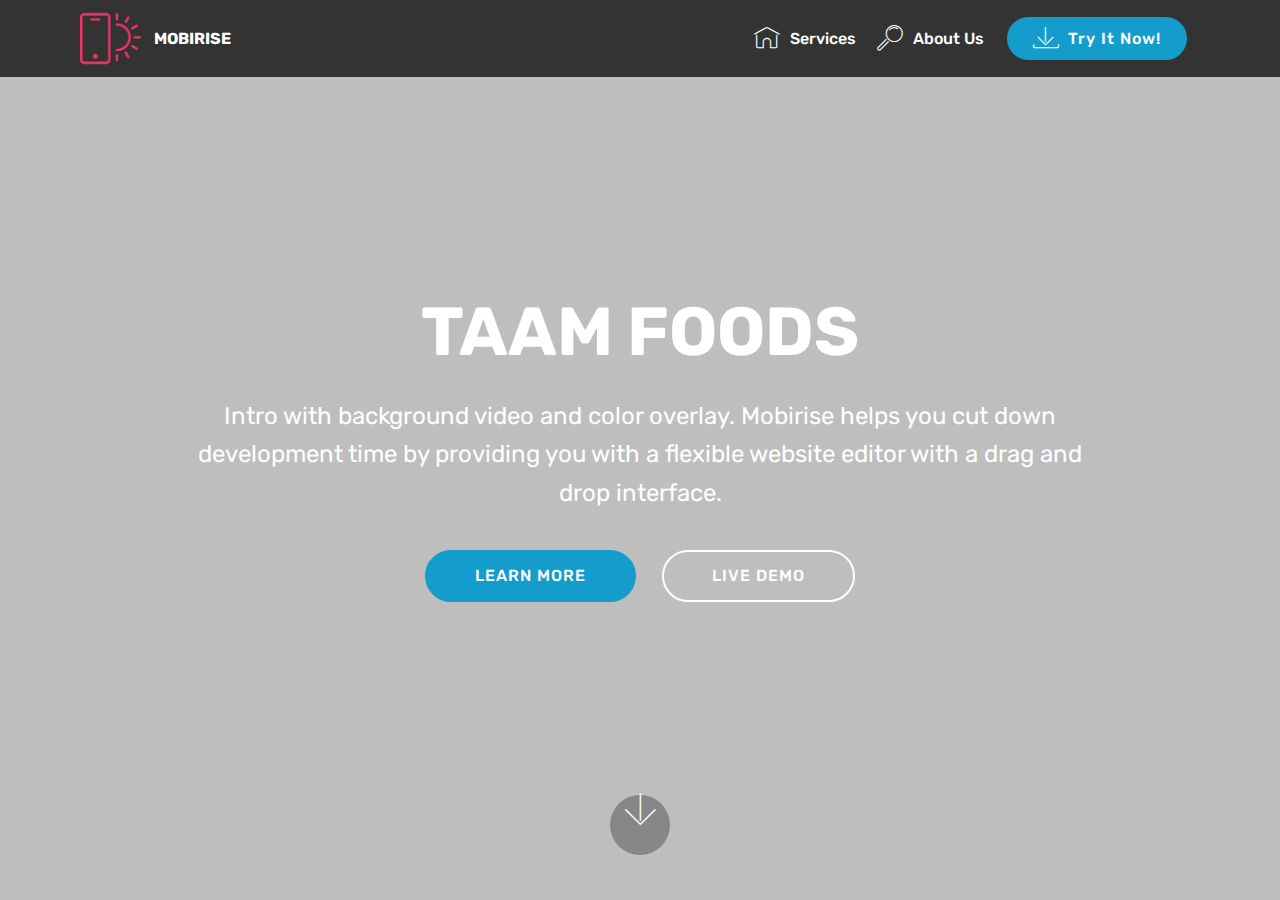
==== page1.html @ b229aee0 "create github pages" ====
<!DOCTYPE html>
<html >
<head>
  <!-- Site made with Mobirise Website Builder v4.8.4, https://mobirise.com -->
  <meta charset="UTF-8">
  <meta http-equiv="X-UA-Compatible" content="IE=edge">
  <meta name="generator" content="Mobirise v4.8.4, mobirise.com">
  <meta name="viewport" content="width=device-width, initial-scale=1, minimum-scale=1">
  <link rel="shortcut icon" href="assets/images/logo2.png" type="image/x-icon">
  <meta name="description" content="Site Creator Description">
  <title>Page 1</title>
  <link rel="stylesheet" href="assets/web/assets/mobirise-icons/mobirise-icons.css">
  <link rel="stylesheet" href="assets/tether/tether.min.css">
  <link rel="stylesheet" href="assets/bootstrap/css/bootstrap.min.css">
  <link rel="stylesheet" href="assets/bootstrap/css/bootstrap-grid.min.css">
  <link rel="stylesheet" href="assets/bootstrap/css/bootstrap-reboot.min.css">
  <link rel="stylesheet" href="assets/dropdown/css/style.css">
  <link rel="stylesheet" href="assets/theme/css/style.css">
  <link rel="stylesheet" href="assets/mobirise/css/mbr-additional.css" type="text/css">
  
  
  
</head>
<body>
  <section class="menu cid-qTkzRZLJNu" once="menu" id="menu1-3">

    

    <nav class="navbar navbar-expand beta-menu navbar-dropdown align-items-center navbar-fixed-top navbar-toggleable-sm">
        <button class="navbar-toggler navbar-toggler-right" type="button" data-toggle="collapse" data-target="#navbarSupportedContent" aria-controls="navbarSupportedContent" aria-expanded="false" aria-label="Toggle navigation">
            <div class="hamburger">
                <span></span>
                <span></span>
                <span></span>
                <span></span>
            </div>
        </button>
        <div class="menu-logo">
            <div class="navbar-brand">
                <span class="navbar-logo">
                    <a href="https://mobirise.com">
                         <img src="assets/images/logo2.png" alt="Mobirise" style="height: 3.8rem;">
                    </a>
                </span>
                <span class="navbar-caption-wrap"><a class="navbar-caption text-white display-4" href="https://mobirise.com">
                        MOBIRISE
                    </a></span>
            </div>
        </div>
        <div class="collapse navbar-collapse" id="navbarSupportedContent">
            <ul class="navbar-nav nav-dropdown" data-app-modern-menu="true">
                <li class="nav-item">
                    <a class="nav-link link text-white display-4" href="https://mobirise.com">
                        <span class="mbri-home mbr-iconfont mbr-iconfont-btn"></span>
                        Services
                    </a>
                </li>
                <li class="nav-item">
                    <a class="nav-link link text-white display-4" href="https://mobirise.com">
                        <span class="mbri-search mbr-iconfont mbr-iconfont-btn"></span>
                        About Us
                    </a>
                </li>
            </ul>
            <div class="navbar-buttons mbr-section-btn"><a class="btn btn-sm btn-primary display-4" href="https://mobirise.com">
                    <span class="mbri-save mbr-iconfont mbr-iconfont-btn "></span>
                    Try It Now!
                </a></div>
        </div>
    </nav>
</section>

<section class="engine"><a href="https://mobirise.info/i">free web creation software</a></section><section class="header6 cid-r610cES5lQ mbr-fullscreen" data-bg-video="http://www.youtube.com/watch?v=uNCr7NdOJgw" id="header6-4">

    

    <div class="mbr-overlay" style="opacity: 0.2; background-color: rgb(0, 0, 0);">
    </div>

    <div class="container">
        <div class="row justify-content-md-center">
            <div class="mbr-white col-md-10">
                <h1 class="mbr-section-title align-center mbr-bold pb-3 mbr-fonts-style display-1">
                    TAAM FOODS</h1>
                <p class="mbr-text align-center pb-3 mbr-fonts-style display-5">
                    Intro with background video and color overlay. Mobirise helps you cut down development time by providing you with a flexible website editor with a drag and drop interface.
                </p>
                <div class="mbr-section-btn align-center">
                        <a class="btn btn-md btn-primary display-4" href="https://mobirise.co">LEARN MORE</a>
                        <a class="btn btn-md btn-white-outline display-4" href="https://mobirise.co">LIVE DEMO</a>
                </div>
            </div>
        </div>
    </div>

    <div class="mbr-arrow hidden-sm-down" aria-hidden="true">
        <a href="#next">
            <i class="mbri-down mbr-iconfont"></i>
        </a>
    </div>
</section>


  <script src="assets/web/assets/jquery/jquery.min.js"></script>
  <script src="assets/popper/popper.min.js"></script>
  <script src="assets/tether/tether.min.js"></script>
  <script src="assets/bootstrap/js/bootstrap.min.js"></script>
  <script src="assets/dropdown/js/script.min.js"></script>
  <script src="assets/touchswipe/jquery.touch-swipe.min.js"></script>
  <script src="assets/ytplayer/jquery.mb.ytplayer.min.js"></script>
  <script src="assets/vimeoplayer/jquery.mb.vimeo_player.js"></script>
  <script src="assets/smoothscroll/smooth-scroll.js"></script>
  <script src="assets/theme/js/script.js"></script>
  
  
</body>
</html>
---- assets/web/assets/mobirise-icons/mobirise-icons.css ----
@font-face {
  font-family: 'MobiriseIcons';
  src:  url('mobirise-icons.eot?spat4u');
  src:  url('mobirise-icons.eot?spat4u#iefix') format('embedded-opentype'),
    url('mobirise-icons.ttf?spat4u') format('truetype'),
    url('mobirise-icons.woff?spat4u') format('woff'),
    url('mobirise-icons.svg?spat4u#MobiriseIcons') format('svg');
  font-weight: normal;
  font-style: normal;
}

[class^="mbri-"], [class*=" mbri-"] {
  /* use !important to prevent issues with browser extensions that change fonts */
  font-family: MobiriseIcons !important;
  speak: none;
  font-style: normal;
  font-weight: normal;
  font-variant: normal;
  text-transform: none;
  line-height: 1;

  /* Better Font Rendering =========== */
  -webkit-font-smoothing: antialiased;
  -moz-osx-font-smoothing: grayscale;
}

.mbri-add-submenu:before {
  content: "\e900";
}
.mbri-alert:before {
  content: "\e901";
}
.mbri-align-center:before {
  content: "\e902";
}
.mbri-align-justify:before {
  content: "\e903";
}
.mbri-align-left:before {
  content: "\e904";
}
.mbri-align-right:before {
  content: "\e905";
}
.mbri-android:before {
  content: "\e906";
}
.mbri-apple:before {
  content: "\e907";
}
.mbri-arrow-down:before {
  content: "\e908";
}
.mbri-arrow-next:before {
  content: "\e909";
}
.mbri-arrow-prev:before {
  content: "\e90a";
}
.mbri-arrow-up:before {
  content: "\e90b";
}
.mbri-bold:before {
  content: "\e90c";
}
.mbri-bookmark:before {
  content: "\e90d";
}
.mbri-bootstrap:before {
  content: "\e90e";
}
.mbri-briefcase:before {
  content: "\e90f";
}
.mbri-browse:before {
  content: "\e910";
}
.mbri-bulleted-list:before {
  content: "\e911";
}
.mbri-calendar:before {
  content: "\e912";
}
.mbri-camera:before {
  content: "\e913";
}
.mbri-cart-add:before {
  content: "\e914";
}
.mbri-cart-full:before {
  content: "\e915";
}
.mbri-cash:before {
  content: "\e916";
}
.mbri-change-style:before {
  content: "\e917";
}
.mbri-chat:before {
  content: "\e918";
}
.mbri-clock:before {
  content: "\e919";
}
.mbri-close:before {
  content: "\e91a";
}
.mbri-cloud:before {
  content: "\e91b";
}
.mbri-code:before {
  content: "\e91c";
}
.mbri-contact-form:before {
  content: "\e91d";
}
.mbri-credit-card:before {
  content: "\e91e";
}
.mbri-cursor-click:before {
  content: "\e91f";
}
.mbri-cust-feedback:before {
  content: "\e920";
}
.mbri-database:before {
  content: "\e921";
}
.mbri-delivery:before {
  content: "\e922";
}
.mbri-desktop:before {
  content: "\e923";
}
.mbri-devices:before {
  content: "\e924";
}
.mbri-down:before {
  content: "\e925";
}
.mbri-download:before {
  content: "\e989";
}
.mbri-drag-n-drop:before {
  content: "\e927";
}
.mbri-drag-n-drop2:before {
  content: "\e928";
}
.mbri-edit:before {
  content: "\e929";
}
.mbri-edit2:before {
  content: "\e92a";
}
.mbri-error:before {
  content: "\e92b";
}
.mbri-extension:before {
  content: "\e92c";
}
.mbri-features:before {
  content: "\e92d";
}
.mbri-file:before {
  content: "\e92e";
}
.mbri-flag:before {
  content: "\e92f";
}
.mbri-folder:before {
  content: "\e930";
}
.mbri-gift:before {
  content: "\e931";
}
.mbri-github:before {
  content: "\e932";
}
.mbri-globe:before {
  content: "\e933";
}
.mbri-globe-2:before {
  content: "\e934";
}
.mbri-growing-chart:before {
  content: "\e935";
}
.mbri-hearth:before {
  content: "\e936";
}
.mbri-help:before {
  content: "\e937";
}
.mbri-home:before {
  content: "\e938";
}
.mbri-hot-cup:before {
  content: "\e939";
}
.mbri-idea:before {
  content: "\e93a";
}
.mbri-image-gallery:before {
  content: "\e93b";
}
.mbri-image-slider:before {
  content: "\e93c";
}
.mbri-info:before {
  content: "\e93d";
}
.mbri-italic:before {
  content: "\e93e";
}
.mbri-key:before {
  content: "\e93f";
}
.mbri-laptop:before {
  content: "\e940";
}
.mbri-layers:before {
  content: "\e941";
}
.mbri-left-right:before {
  content: "\e942";
}
.mbri-left:before {
  content: "\e943";
}
.mbri-letter:before {
  content: "\e944";
}
.mbri-like:before {
  content: "\e945";
}
.mbri-link:before {
  content: "\e946";
}
.mbri-lock:before {
  content: "\e947";
}
.mbri-login:before {
  content: "\e948";
}
.mbri-logout:before {
  content: "\e949";
}
.mbri-magic-stick:before {
  content: "\e94a";
}
.mbri-map-pin:before {
  content: "\e94b";
}
.mbri-menu:before {
  content: "\e94c";
}
.mbri-mobile:before {
  content: "\e94d";
}
.mbri-mobile2:before {
  content: "\e94e";
}
.mbri-mobirise:before {
  content: "\e94f";
}
.mbri-more-horizontal:before {
  content: "\e950";
}
.mbri-more-vertical:before {
  content: "\e951";
}
.mbri-music:before {
  content: "\e952";
}
.mbri-new-file:before {
  content: "\e953";
}
.mbri-numbered-list:before {
  content: "\e954";
}
.mbri-opened-folder:before {
  content: "\e955";
}
.mbri-pages:before {
  content: "\e956";
}
.mbri-paper-plane:before {
  content: "\e957";
}
.mbri-paperclip:before {
  content: "\e958";
}
.mbri-photo:before {
  content: "\e959";
}
.mbri-photos:before {
  content: "\e95a";
}
.mbri-pin:before {
  content: "\e95b";
}
.mbri-play:before {
  content: "\e95c";
}
.mbri-plus:before {
  content: "\e95d";
}
.mbri-preview:before {
  content: "\e95e";
}
.mbri-print:before {
  content: "\e95f";
}
.mbri-protect:before {
  content: "\e960";
}
.mbri-question:before {
  content: "\e961";
}
.mbri-quote-left:before {
  content: "\e962";
}
.mbri-quote-right:before {
  content: "\e963";
}
.mbri-refresh:before {
  content: "\e964";
}
.mbri-responsive:before {
  content: "\e965";
}
.mbri-right:before {
  content: "\e966";
}
.mbri-rocket:before {
  content: "\e967";
}
.mbri-sad-face:before {
  content: "\e968";
}
.mbri-sale:before {
  content: "\e969";
}
.mbri-save:before {
  content: "\e96a";
}
.mbri-search:before {
  content: "\e96b";
}
.mbri-setting:before {
  content: "\e96c";
}
.mbri-setting2:before {
  content: "\e96d";
}
.mbri-setting3:before {
  content: "\e96e";
}
.mbri-share:before {
  content: "\e96f";
}
.mbri-shopping-bag:before {
  content: "\e970";
}
.mbri-shopping-basket:before {
  content: "\e971";
}
.mbri-shopping-cart:before {
  content: "\e972";
}
.mbri-sites:before {
  content: "\e973";
}
.mbri-smile-face:before {
  content: "\e974";
}
.mbri-speed:before {
  content: "\e975";
}
.mbri-star:before {
  content: "\e976";
}
.mbri-success:before {
  content: "\e977";
}
.mbri-sun:before {
  content: "\e978";
}
.mbri-sun2:before {
  content: "\e979";
}
.mbri-tablet:before {
  content: "\e97a";
}
.mbri-tablet-vertical:before {
  content: "\e97b";
}
.mbri-target:before {
  content: "\e97c";
}
.mbri-timer:before {
  content: "\e97d";
}
.mbri-to-ftp:before {
  content: "\e97e";
}
.mbri-to-local-drive:before {
  content: "\e97f";
}
.mbri-touch-swipe:before {
  content: "\e980";
}
.mbri-touch:before {
  content: "\e981";
}
.mbri-trash:before {
  content: "\e982";
}
.mbri-underline:before {
  content: "\e983";
}
.mbri-unlink:before {
  content: "\e984";
}
.mbri-unlock:before {
  content: "\e985";
}
.mbri-up-down:before {
  content: "\e986";
}
.mbri-up:before {
  content: "\e987";
}
.mbri-update:before {
  content: "\e988";
}
.mbri-upload:before {
 content: "\e926"; 
}
.mbri-user:before {
  content: "\e98a";
}
.mbri-user2:before {
  content: "\e98b";
}
.mbri-users:before {
  content: "\e98c";
}
.mbri-video:before {
  content: "\e98d";
}
.mbri-video-play:before {
  content: "\e98e";
}
.mbri-watch:before {
  content: "\e98f";
}
.mbri-website-theme:before {
  content: "\e990";
}
.mbri-wifi:before {
  content: "\e991";
}
.mbri-windows:before {
  content: "\e992";
}
.mbri-zoom-out:before {
  content: "\e993";
}
.mbri-redo:before {
  content: "\e994";
}
.mbri-undo:before {
  content: "\e995";
}
---- assets/dropdown/css/style.css ----
.navbar-dropdown {
  left: 0;
  padding: 0;
  position: absolute;
  right: 0;
  top: 0;
  transition: all 0.45s ease;
  z-index: 1030;
  background: #282828; }
  .navbar-dropdown .navbar-logo {
    margin-right: 0.8rem;
    transition: margin 0.3s ease-in-out;
    vertical-align: middle; }
    .navbar-dropdown .navbar-logo img {
      height: 3.125rem;
      transition: all 0.3s ease-in-out; }
    .navbar-dropdown .navbar-logo.mbr-iconfont {
      font-size: 3.125rem;
      line-height: 3.125rem; }
  .navbar-dropdown .navbar-caption {
    font-weight: 700;
    white-space: normal;
    vertical-align: -4px;
    line-height: 3.125rem !important; }
    .navbar-dropdown .navbar-caption, .navbar-dropdown .navbar-caption:hover {
      color: inherit;
      text-decoration: none; }
  .navbar-dropdown .mbr-iconfont + .navbar-caption {
    vertical-align: -1px; }
  .navbar-dropdown.navbar-fixed-top {
    position: fixed; }
  .navbar-dropdown .navbar-brand span {
    vertical-align: -4px; }
  .navbar-dropdown.bg-color.transparent {
    background: none; }
  .navbar-dropdown.navbar-short .navbar-brand {
    padding: 0.625rem 0; }
    .navbar-dropdown.navbar-short .navbar-brand span {
      vertical-align: -1px; }
  .navbar-dropdown.navbar-short .navbar-caption {
    line-height: 2.375rem !important;
    vertical-align: -2px; }
  .navbar-dropdown.navbar-short .navbar-logo {
    margin-right: 0.5rem; }
    .navbar-dropdown.navbar-short .navbar-logo img {
      height: 2.375rem; }
    .navbar-dropdown.navbar-short .navbar-logo.mbr-iconfont {
      font-size: 2.375rem;
      line-height: 2.375rem; }
  .navbar-dropdown.navbar-short .mbr-table-cell {
    height: 3.625rem; }
  .navbar-dropdown .navbar-close {
    left: 0.6875rem;
    position: fixed;
    top: 0.75rem;
    z-index: 1000; }
  .navbar-dropdown .hamburger-icon {
    content: "";
    display: inline-block;
    vertical-align: middle;
    width: 16px;
    -webkit-box-shadow: 0 -6px 0 1px #282828,0 0 0 1px #282828,0 6px 0 1px #282828;
    -moz-box-shadow: 0 -6px 0 1px #282828,0 0 0 1px #282828,0 6px 0 1px #282828;
    box-shadow: 0 -6px 0 1px #282828,0 0 0 1px #282828,0 6px 0 1px #282828; }

.dropdown-menu .dropdown-toggle[data-toggle="dropdown-submenu"]::after {
  border-bottom: 0.35em solid transparent;
  border-left: 0.35em solid;
  border-right: 0;
  border-top: 0.35em solid transparent;
  margin-left: 0.3rem; }

.dropdown-menu .dropdown-item:focus {
  outline: 0; }

.nav-dropdown {
  font-size: 0.75rem;
  font-weight: 500;
  height: auto !important; }
  .nav-dropdown .nav-btn {
    padding-left: 1rem; }
  .nav-dropdown .link {
    margin: .667em 1.667em;
    font-weight: 500;
    padding: 0;
    transition: color .2s ease-in-out; }
    .nav-dropdown .link.dropdown-toggle {
      margin-right: 2.583em; }
      .nav-dropdown .link.dropdown-toggle::after {
        margin-left: .25rem;
        border-top: 0.35em solid;
        border-right: 0.35em solid transparent;
        border-left: 0.35em solid transparent;
        border-bottom: 0; }
      .nav-dropdown .link.dropdown-toggle[aria-expanded="true"] {
        margin: 0;
        padding: 0.667em 3.263em  0.667em 1.667em; }
  .nav-dropdown .link::after,
  .nav-dropdown .dropdown-item::after {
    color: inherit; }
  .nav-dropdown .btn {
    font-size: 0.75rem;
    font-weight: 700;
    letter-spacing: 0;
    margin-bottom: 0;
    padding-left: 1.25rem;
    padding-right: 1.25rem; }
  .nav-dropdown .dropdown-menu {
    border-radius: 0;
    border: 0;
    left: 0;
    margin: 0;
    padding-bottom: 1.25rem;
    padding-top: 1.25rem;
    position: relative; }
  .nav-dropdown .dropdown-submenu {
    margin-left: 0.125rem;
    top: 0; }
  .nav-dropdown .dropdown-item {
    font-weight: 500;
    line-height: 2;
    padding: 0.3846em 4.615em 0.3846em 1.5385em;
    position: relative;
    transition: color .2s ease-in-out, background-color .2s ease-in-out; }
    .nav-dropdown .dropdown-item::after {
      margin-top: -0.3077em;
      position: absolute;
      right: 1.1538em;
      top: 50%; }
    .nav-dropdown .dropdown-item:focus, .nav-dropdown .dropdown-item:hover {
      background: none; }

@media (max-width: 767px) {
  .nav-dropdown.navbar-toggleable-sm {
    bottom: 0;
    display: none;
    left: 0;
    overflow-x: hidden;
    position: fixed;
    top: 0;
    transform: translateX(-100%);
    -ms-transform: translateX(-100%);
    -webkit-transform: translateX(-100%);
    width: 18.75rem;
    z-index: 999; } }
.nav-dropdown.navbar-toggleable-xl {
  bottom: 0;
  display: none;
  left: 0;
  overflow-x: hidden;
  position: fixed;
  top: 0;
  transform: translateX(-100%);
  -ms-transform: translateX(-100%);
  -webkit-transform: translateX(-100%);
  width: 18.75rem;
  z-index: 999; }

.nav-dropdown-sm {
  display: block !important;
  overflow-x: hidden;
  overflow: auto;
  padding-top: 3.875rem; }
  .nav-dropdown-sm::after {
    content: "";
    display: block;
    height: 3rem;
    width: 100%; }
  .nav-dropdown-sm.collapse.in ~ .navbar-close {
    display: block !important; }
  .nav-dropdown-sm.collapsing, .nav-dropdown-sm.collapse.in {
    transform: translateX(0);
    -ms-transform: translateX(0);
    -webkit-transform: translateX(0);
    transition: all 0.25s ease-out;
    -webkit-transition: all 0.25s ease-out;
    background: #282828; }
  .nav-dropdown-sm.collapsing[aria-expanded="false"] {
    transform: translateX(-100%);
    -ms-transform: translateX(-100%);
    -webkit-transform: translateX(-100%); }
  .nav-dropdown-sm .nav-item {
    display: block;
    margin-left: 0 !important;
    padding-left: 0; }
  .nav-dropdown-sm .link,
  .nav-dropdown-sm .dropdown-item {
    border-top: 1px dotted rgba(255, 255, 255, 0.1);
    font-size: 0.8125rem;
    line-height: 1.6;
    margin: 0 !important;
    padding: 0.875rem 2.4rem 0.875rem 1.5625rem !important;
    position: relative;
    white-space: normal; }
    .nav-dropdown-sm .link:focus, .nav-dropdown-sm .link:hover,
    .nav-dropdown-sm .dropdown-item:focus,
    .nav-dropdown-sm .dropdown-item:hover {
      background: rgba(0, 0, 0, 0.2) !important;
      color: #c0a375; }
  .nav-dropdown-sm .nav-btn {
    position: relative;
    padding: 1.5625rem 1.5625rem 0 1.5625rem; }
    .nav-dropdown-sm .nav-btn::before {
      border-top: 1px dotted rgba(255, 255, 255, 0.1);
      content: "";
      left: 0;
      position: absolute;
      top: 0;
      width: 100%; }
    .nav-dropdown-sm .nav-btn + .nav-btn {
      padding-top: 0.625rem; }
      .nav-dropdown-sm .nav-btn + .nav-btn::before {
        display: none; }
  .nav-dropdown-sm .btn {
    padding: 0.625rem 0; }
  .nav-dropdown-sm .dropdown-toggle[data-toggle="dropdown-submenu"]::after {
    margin-left: .25rem;
    border-top: 0.35em solid;
    border-right: 0.35em solid transparent;
    border-left: 0.35em solid transparent;
    border-bottom: 0; }
  .nav-dropdown-sm .dropdown-toggle[data-toggle="dropdown-submenu"][aria-expanded="true"]::after {
    border-top: 0;
    border-right: 0.35em solid transparent;
    border-left: 0.35em solid transparent;
    border-bottom: 0.35em solid; }
  .nav-dropdown-sm .dropdown-menu {
    margin: 0;
    padding: 0;
    position: relative;
    top: 0;
    left: 0;
    width: 100%;
    border: 0;
    float: none;
    border-radius: 0;
    background: none; }
  .nav-dropdown-sm .dropdown-submenu {
    left: 100%;
    margin-left: 0.125rem;
    margin-top: -1.25rem;
    top: 0; }

.navbar-toggleable-sm .nav-dropdown .dropdown-menu {
  position: absolute; }

.navbar-toggleable-sm .nav-dropdown .dropdown-submenu {
  left: 100%;
  margin-left: 0.125rem;
  margin-top: -1.25rem;
  top: 0; }

.navbar-toggleable-sm.opened .nav-dropdown .dropdown-menu {
  position: relative; }

.navbar-toggleable-sm.opened .nav-dropdown .dropdown-submenu {
  left: 0;
  margin-left: 00rem;
  margin-top: 0rem;
  top: 0; }

.is-builder .nav-dropdown.collapsing {
  transition: none !important; }

/*# sourceMappingURL=style.css.map */
---- assets/theme/css/style.css ----
/*!
 * Mobirise v4 theme (https://mobirise.com/)
 * Copyright 2017 Mobirise
 */section{background-color:#eeeeee}section,.container,.container-fluid{position:relative;word-wrap:break-word}a.mbr-iconfont:hover{text-decoration:none}.article .lead p,.article .lead ul,.article .lead ol,.article .lead pre,.article .lead blockquote{margin-bottom:0}a{font-style:normal;font-weight:400;cursor:pointer}a,a:hover{text-decoration:none}figure{margin-bottom:0}body{color:#232323}h1,h2,h3,h4,h5,h6,.h1,.h2,.h3,.h4,.h5,.h6,.display-1,.display-2,.display-3,.display-4{line-height:1;word-break:break-word;word-wrap:break-word}b,strong{font-weight:bold}blockquote{padding:10px 0 10px 20px;position:relative;border-left:2px solid;border-color:#ff3366}input:-webkit-autofill,input:-webkit-autofill:hover,input:-webkit-autofill:focus,input:-webkit-autofill:active{transition-delay:9999s;transition-property:background-color, color}textarea[type="hidden"]{display:none}body{position:relative}section{background-position:50% 50%;background-repeat:no-repeat;background-size:cover}section .mbr-background-video,section .mbr-background-video-preview{position:absolute;bottom:0;left:0;right:0;top:0}.hidden{visibility:hidden}.mbr-z-index20{z-index:20}/*! Base colors */.mbr-white{color:#ffffff}.mbr-black{color:#000000}.mbr-bg-white{background-color:#ffffff}.mbr-bg-black{background-color:#000000}/*! Text-aligns */.align-left{text-align:left}.align-center{text-align:center}.align-right{text-align:right}@media (max-width: 767px){.align-left,.align-center,.align-right,.mbr-section-btn,.mbr-section-title{text-align:center}}/*! Font-weight  */.mbr-light{font-weight:300}.mbr-regular{font-weight:400}.mbr-semibold{font-weight:500}.mbr-bold{font-weight:700}/*! Media  */.media-size-item{-webkit-flex:1 1 auto;-moz-flex:1 1 auto;-ms-flex:1 1 auto;-o-flex:1 1 auto;flex:1 1 auto}.media-content{-webkit-flex-basis:100%;flex-basis:100%}.media-container-row{display:-ms-flexbox;display:-webkit-flex;display:flex;-webkit-flex-direction:row;-ms-flex-direction:row;flex-direction:row;-webkit-flex-wrap:wrap;-ms-flex-wrap:wrap;flex-wrap:wrap;-webkit-justify-content:center;-ms-flex-pack:center;justify-content:center;-webkit-align-content:center;-ms-flex-line-pack:center;align-content:center;-webkit-align-items:start;-ms-flex-align:start;align-items:start}.media-container-row .media-size-item{width:400px}.media-container-column{display:-ms-flexbox;display:-webkit-flex;display:flex;-webkit-flex-direction:column;-ms-flex-direction:column;flex-direction:column;-webkit-flex-wrap:wrap;-ms-flex-wrap:wrap;flex-wrap:wrap;-webkit-justify-content:center;-ms-flex-pack:center;justify-content:center;-webkit-align-content:center;-ms-flex-line-pack:center;align-content:center;-webkit-align-items:stretch;-ms-flex-align:stretch;align-items:stretch}.media-container-column>*{width:100%}@media (min-width: 992px){.media-container-row{-webkit-flex-wrap:nowrap;-ms-flex-wrap:nowrap;flex-wrap:nowrap}}figure{overflow:hidden}figure[mbr-media-size]{transition:width 0.1s}.mbr-figure img,.mbr-figure iframe{display:block;width:100%}.card{background-color:transparent;border:none}.card-img{text-align:center;flex-shrink:0;-webkit-flex-shrink:0}.media{max-width:100%;margin:0 auto}.mbr-figure{-ms-flex-item-align:center;-ms-grid-row-align:center;-webkit-align-self:center;align-self:center}.media-container>div{max-width:100%}.mbr-figure img,.card-img img{width:100%}@media (max-width: 991px){.media-size-item{width:auto !important}.media{width:auto}.mbr-figure{width:100% !important}}/*! Buttons */.mbr-section-btn{margin-left:-.25rem;margin-right:-.25rem;font-size:0}nav .mbr-section-btn{margin-left:0rem;margin-right:0rem}/*! Btn icon margin */.btn .mbr-iconfont,.btn.btn-sm .mbr-iconfont{cursor:pointer;margin-right:0.5rem}.btn.btn-md .mbr-iconfont,.btn.btn-md .mbr-iconfont{margin-right:0.8rem}.mbr-regular{font-weight:400}.mbr-semibold{font-weight:500}.mbr-bold{font-weight:700}[type="submit"]{-webkit-appearance:none}/*! Full-screen */.mbr-fullscreen .mbr-overlay{min-height:100vh}.mbr-fullscreen{display:flex;display:-webkit-flex;display:-moz-flex;display:-ms-flex;display:-o-flex;align-items:center;-webkit-align-items:center;min-height:100vh;padding-top:3rem;padding-bottom:3rem}/*! Map */.map{height:25rem;position:relative}.map iframe{width:100%;height:100%}.form-asterisk{font-family:initial;position:absolute;top:-2px;font-weight:normal}/*! Scroll to top arrow */.mbr-arrow-up{bottom:25px;right:90px;position:fixed;text-align:right;z-index:5000;color:#ffffff;font-size:32px;transform:rotate(180deg);-webkit-transform:rotate(180deg)}.mbr-arrow-up a{background:rgba(0,0,0,0.2);border-radius:3px;color:#fff;display:inline-block;height:60px;width:60px;outline-style:none !important;position:relative;text-decoration:none;transition:all .3s ease-in-out;cursor:pointer;text-align:center}.mbr-arrow-up a:hover{background-color:rgba(0,0,0,0.4)}.mbr-arrow-up a i{line-height:60px}.mbr-arrow-up-icon{display:block;color:#fff}.mbr-arrow-up-icon::before{content:"\203a";display:inline-block;font-family:serif;font-size:32px;line-height:1;font-style:normal;position:relative;top:6px;left:-4px;-webkit-transform:rotate(-90deg);transform:rotate(-90deg)}/*! Arrow Down */.mbr-arrow{position:absolute;bottom:45px;left:50%;width:60px;height:60px;cursor:pointer;background-color:rgba(80,80,80,0.5);border-radius:50%;-webkit-transform:translateX(-50%);transform:translateX(-50%)}.mbr-arrow>a{display:inline-block;text-decoration:none;outline-style:none;-webkit-animation:arrowdown 1.7s ease-in-out infinite;animation:arrowdown 1.7s ease-in-out infinite}.mbr-arrow>a>i{position:absolute;top:-2px;left:15px;font-size:2rem}@keyframes arrowdown{0%{transform:translateY(0px);-webkit-transform:translateY(0px)}50%{transform:translateY(-5px);-webkit-transform:translateY(-5px)}100%{transform:translateY(0px);-webkit-transform:translateY(0px)}}@-webkit-keyframes arrowdown{0%{transform:translateY(0px);-webkit-transform:translateY(0px)}50%{transform:translateY(-5px);-webkit-transform:translateY(-5px)}100%{transform:translateY(0px);-webkit-transform:translateY(0px)}}@media (max-width: 500px){.mbr-arrow-up{left:50%;right:auto;transform:translateX(-50%) rotate(180deg);-webkit-transform:translateX(-50%) rotate(180deg)}}@keyframes gradient-animation{from{background-position:0% 100%;animation-timing-function:ease-in-out}to{background-position:100% 0%;animation-timing-function:ease-in-out}}@-webkit-keyframes gradient-animation{from{background-position:0% 100%;animation-timing-function:ease-in-out}to{background-position:100% 0%;animation-timing-function:ease-in-out}}.bg-gradient{background-size:200% 200%;animation:gradient-animation 5s infinite alternate;-webkit-animation:gradient-animation 5s infinite alternate}.menu .navbar-brand{display:-webkit-flex}.menu .navbar-brand span{display:flex;display:-webkit-flex}.menu .navbar-brand .navbar-caption-wrap{display:-webkit-flex}.menu .navbar-brand .navbar-logo img{display:-webkit-flex}@media (min-width: 768px) and (max-width: 991px){.menu .navbar-toggleable-sm .navbar-nav{display:-webkit-box;display:-webkit-flex;display:-ms-flexbox}}@media (min-width: 992px){.menu .navbar-nav.nav-dropdown{display:-webkit-flex}.menu .navbar-toggleable-sm .navbar-collapse{display:-webkit-flex !important}}.navbar{display:-webkit-flex;-webkit-flex-wrap:wrap;-webkit-align-items:center;-webkit-justify-content:space-between}.navbar-collapse{-webkit-flex-basis:100%;-webkit-flex-grow:1;-webkit-align-items:center}.nav-dropdown .link{padding:.667em 1.667em !important;margin:0 !important}.nav{display:-webkit-flex;-webkit-flex-wrap:wrap}.row{display:-webkit-flex;-webkit-flex-wrap:wrap}.justify-content-center{-webkit-justify-content:center}.form-inline{display:-webkit-flex;-webkit-flex-flow:row wrap;-webkit-align-items:center}.card-wrapper{flex:1;-webkit-flex:1}.carousel-control{display:-webkit-flex;-webkit-align-items:center;-webkit-justify-content:center}.carousel-controls{display:-webkit-flex}.media{display:-webkit-flex}
/*# sourceMappingURL=style.css.map */
.engine {
	position: absolute;
	text-indent: -2400px;
	text-align: center;
	padding: 0;
	top: 0;
	left: -2400px;
}
---- assets/mobirise/css/mbr-additional.css ----
@import url(https://fonts.googleapis.com/css?family=Rubik:300,300i,400,400i,500,500i,700,700i,900,900i);





body {
  font-style: normal;
  line-height: 1.5;
}
.mbr-section-title {
  font-style: normal;
  line-height: 1.2;
}
.mbr-section-subtitle {
  line-height: 1.3;
}
.mbr-text {
  font-style: normal;
  line-height: 1.6;
}
.display-1 {
  font-family: 'Rubik', sans-serif;
  font-size: 4.25rem;
}
.display-1 > .mbr-iconfont {
  font-size: 6.8rem;
}
.display-2 {
  font-family: 'Rubik', sans-serif;
  font-size: 3rem;
}
.display-2 > .mbr-iconfont {
  font-size: 4.8rem;
}
.display-4 {
  font-family: 'Rubik', sans-serif;
  font-size: 1rem;
}
.display-4 > .mbr-iconfont {
  font-size: 1.6rem;
}
.display-5 {
  font-family: 'Rubik', sans-serif;
  font-size: 1.5rem;
}
.display-5 > .mbr-iconfont {
  font-size: 2.4rem;
}
.display-7 {
  font-family: 'Rubik', sans-serif;
  font-size: 1rem;
}
.display-7 > .mbr-iconfont {
  font-size: 1.6rem;
}
/* ---- Fluid typography for mobile devices ---- */
/* 1.4 - font scale ratio ( bootstrap == 1.42857 ) */
/* 100vw - current viewport width */
/* (48 - 20)  48 == 48rem == 768px, 20 == 20rem == 320px(minimal supported viewport) */
/* 0.65 - min scale variable, may vary */
@media (max-width: 768px) {
  .display-1 {
    font-size: 3.4rem;
    font-size: calc( 2.1374999999999997rem + (4.25 - 2.1374999999999997) * ((100vw - 20rem) / (48 - 20)));
    line-height: calc( 1.4 * (2.1374999999999997rem + (4.25 - 2.1374999999999997) * ((100vw - 20rem) / (48 - 20))));
  }
  .display-2 {
    font-size: 2.4rem;
    font-size: calc( 1.7rem + (3 - 1.7) * ((100vw - 20rem) / (48 - 20)));
    line-height: calc( 1.4 * (1.7rem + (3 - 1.7) * ((100vw - 20rem) / (48 - 20))));
  }
  .display-4 {
    font-size: 0.8rem;
    font-size: calc( 1rem + (1 - 1) * ((100vw - 20rem) / (48 - 20)));
    line-height: calc( 1.4 * (1rem + (1 - 1) * ((100vw - 20rem) / (48 - 20))));
  }
  .display-5 {
    font-size: 1.2rem;
    font-size: calc( 1.175rem + (1.5 - 1.175) * ((100vw - 20rem) / (48 - 20)));
    line-height: calc( 1.4 * (1.175rem + (1.5 - 1.175) * ((100vw - 20rem) / (48 - 20))));
  }
}
/* Buttons */
.btn {
  font-weight: 500;
  border-width: 2px;
  font-style: normal;
  letter-spacing: 1px;
  margin: .4rem .8rem;
  white-space: normal;
  -webkit-transition: all 0.3s ease-in-out;
  -moz-transition: all 0.3s ease-in-out;
  transition: all 0.3s ease-in-out;
  display: inline-flex;
  align-items: center;
  justify-content: center;
  word-break: break-word;
  -webkit-align-items: center;
  -webkit-justify-content: center;
  display: -webkit-inline-flex;
  padding: 1rem 3rem;
  border-radius: 3px;
}
.btn-sm {
  font-weight: 500;
  letter-spacing: 1px;
  -webkit-transition: all 0.3s ease-in-out;
  -moz-transition: all 0.3s ease-in-out;
  transition: all 0.3s ease-in-out;
  padding: 0.6rem 1.5rem;
  border-radius: 3px;
}
.btn-md {
  font-weight: 500;
  letter-spacing: 1px;
  margin: .4rem .8rem !important;
  -webkit-transition: all 0.3s ease-in-out;
  -moz-transition: all 0.3s ease-in-out;
  transition: all 0.3s ease-in-out;
  padding: 1rem 3rem;
  border-radius: 3px;
}
.btn-lg {
  font-weight: 500;
  letter-spacing: 1px;
  margin: .4rem .8rem !important;
  -webkit-transition: all 0.3s ease-in-out;
  -moz-transition: all 0.3s ease-in-out;
  transition: all 0.3s ease-in-out;
  padding: 1.2rem 3.2rem;
  border-radius: 3px;
}
.bg-primary {
  background-color: #149dcc !important;
}
.bg-success {
  background-color: #f7ed4a !important;
}
.bg-info {
  background-color: #82786e !important;
}
.bg-warning {
  background-color: #879a9f !important;
}
.bg-danger {
  background-color: #b1a374 !important;
}
.btn-primary,
.btn-primary:active {
  background-color: #149dcc !important;
  border-color: #149dcc !important;
  color: #ffffff !important;
}
.btn-primary:hover,
.btn-primary:focus,
.btn-primary.focus,
.btn-primary.active {
  color: #ffffff !important;
  background-color: #0d6786 !important;
  border-color: #0d6786 !important;
}
.btn-primary.disabled,
.btn-primary:disabled {
  color: #ffffff !important;
  background-color: #0d6786 !important;
  border-color: #0d6786 !important;
}
.btn-secondary,
.btn-secondary:active {
  background-color: #ff3366 !important;
  border-color: #ff3366 !important;
  color: #ffffff !important;
}
.btn-secondary:hover,
.btn-secondary:focus,
.btn-secondary.focus,
.btn-secondary.active {
  color: #ffffff !important;
  background-color: #e50039 !important;
  border-color: #e50039 !important;
}
.btn-secondary.disabled,
.btn-secondary:disabled {
  color: #ffffff !important;
  background-color: #e50039 !important;
  border-color: #e50039 !important;
}
.btn-info,
.btn-info:active {
  background-color: #82786e !important;
  border-color: #82786e !important;
  color: #ffffff !important;
}
.btn-info:hover,
.btn-info:focus,
.btn-info.focus,
.btn-info.active {
  color: #ffffff !important;
  background-color: #59524b !important;
  border-color: #59524b !important;
}
.btn-info.disabled,
.btn-info:disabled {
  color: #ffffff !important;
  background-color: #59524b !important;
  border-color: #59524b !important;
}
.btn-success,
.btn-success:active {
  background-color: #f7ed4a !important;
  border-color: #f7ed4a !important;
  color: #3f3c03 !important;
}
.btn-success:hover,
.btn-success:focus,
.btn-success.focus,
.btn-success.active {
  color: #3f3c03 !important;
  background-color: #eadd0a !important;
  border-color: #eadd0a !important;
}
.btn-success.disabled,
.btn-success:disabled {
  color: #3f3c03 !important;
  background-color: #eadd0a !important;
  border-color: #eadd0a !important;
}
.btn-warning,
.btn-warning:active {
  background-color: #879a9f !important;
  border-color: #879a9f !important;
  color: #ffffff !important;
}
.btn-warning:hover,
.btn-warning:focus,
.btn-warning.focus,
.btn-warning.active {
  color: #ffffff !important;
  background-color: #617479 !important;
  border-color: #617479 !important;
}
.btn-warning.disabled,
.btn-warning:disabled {
  color: #ffffff !important;
  background-color: #617479 !important;
  border-color: #617479 !important;
}
.btn-danger,
.btn-danger:active {
  background-color: #b1a374 !important;
  border-color: #b1a374 !important;
  color: #ffffff !important;
}
.btn-danger:hover,
.btn-danger:focus,
.btn-danger.focus,
.btn-danger.active {
  color: #ffffff !important;
  background-color: #8b7d4e !important;
  border-color: #8b7d4e !important;
}
.btn-danger.disabled,
.btn-danger:disabled {
  color: #ffffff !important;
  background-color: #8b7d4e !important;
  border-color: #8b7d4e !important;
}
.btn-white {
  color: #333333 !important;
}
.btn-white,
.btn-white:active {
  background-color: #ffffff !important;
  border-color: #ffffff !important;
  color: #808080 !important;
}
.btn-white:hover,
.btn-white:focus,
.btn-white.focus,
.btn-white.active {
  color: #808080 !important;
  background-color: #d9d9d9 !important;
  border-color: #d9d9d9 !important;
}
.btn-white.disabled,
.btn-white:disabled {
  color: #808080 !important;
  background-color: #d9d9d9 !important;
  border-color: #d9d9d9 !important;
}
.btn-black,
.btn-black:active {
  background-color: #333333 !important;
  border-color: #333333 !important;
  color: #ffffff !important;
}
.btn-black:hover,
.btn-black:focus,
.btn-black.focus,
.btn-black.active {
  color: #ffffff !important;
  background-color: #0d0d0d !important;
  border-color: #0d0d0d !important;
}
.btn-black.disabled,
.btn-black:disabled {
  color: #ffffff !important;
  background-color: #0d0d0d !important;
  border-color: #0d0d0d !important;
}
.btn-primary-outline,
.btn-primary-outline:active {
  background: none;
  border-color: #0b566f;
  color: #0b566f;
}
.btn-primary-outline:hover,
.btn-primary-outline:focus,
.btn-primary-outline.focus,
.btn-primary-outline.active {
  color: #ffffff;
  background-color: #149dcc;
  border-color: #149dcc;
}
.btn-primary-outline.disabled,
.btn-primary-outline:disabled {
  color: #ffffff !important;
  background-color: #149dcc !important;
  border-color: #149dcc !important;
}
.btn-secondary-outline,
.btn-secondary-outline:active {
  background: none;
  border-color: #cc0033;
  color: #cc0033;
}
.btn-secondary-outline:hover,
.btn-secondary-outline:focus,
.btn-secondary-outline.focus,
.btn-secondary-outline.active {
  color: #ffffff;
  background-color: #ff3366;
  border-color: #ff3366;
}
.btn-secondary-outline.disabled,
.btn-secondary-outline:disabled {
  color: #ffffff !important;
  background-color: #ff3366 !important;
  border-color: #ff3366 !important;
}
.btn-info-outline,
.btn-info-outline:active {
  background: none;
  border-color: #4b453f;
  color: #4b453f;
}
.btn-info-outline:hover,
.btn-info-outline:focus,
.btn-info-outline.focus,
.btn-info-outline.active {
  color: #ffffff;
  background-color: #82786e;
  border-color: #82786e;
}
.btn-info-outline.disabled,
.btn-info-outline:disabled {
  color: #ffffff !important;
  background-color: #82786e !important;
  border-color: #82786e !important;
}
.btn-success-outline,
.btn-success-outline:active {
  background: none;
  border-color: #d2c609;
  color: #d2c609;
}
.btn-success-outline:hover,
.btn-success-outline:focus,
.btn-success-outline.focus,
.btn-success-outline.active {
  color: #3f3c03;
  background-color: #f7ed4a;
  border-color: #f7ed4a;
}
.btn-success-outline.disabled,
.btn-success-outline:disabled {
  color: #3f3c03 !important;
  background-color: #f7ed4a !important;
  border-color: #f7ed4a !important;
}
.btn-warning-outline,
.btn-warning-outline:active {
  background: none;
  border-color: #55666b;
  color: #55666b;
}
.btn-warning-outline:hover,
.btn-warning-outline:focus,
.btn-warning-outline.focus,
.btn-warning-outline.active {
  color: #ffffff;
  background-color: #879a9f;
  border-color: #879a9f;
}
.btn-warning-outline.disabled,
.btn-warning-outline:disabled {
  color: #ffffff !important;
  background-color: #879a9f !important;
  border-color: #879a9f !important;
}
.btn-danger-outline,
.btn-danger-outline:active {
  background: none;
  border-color: #7a6e45;
  color: #7a6e45;
}
.btn-danger-outline:hover,
.btn-danger-outline:focus,
.btn-danger-outline.focus,
.btn-danger-outline.active {
  color: #ffffff;
  background-color: #b1a374;
  border-color: #b1a374;
}
.btn-danger-outline.disabled,
.btn-danger-outline:disabled {
  color: #ffffff !important;
  background-color: #b1a374 !important;
  border-color: #b1a374 !important;
}
.btn-black-outline,
.btn-black-outline:active {
  background: none;
  border-color: #000000;
  color: #000000;
}
.btn-black-outline:hover,
.btn-black-outline:focus,
.btn-black-outline.focus,
.btn-black-outline.active {
  color: #ffffff;
  background-color: #333333;
  border-color: #333333;
}
.btn-black-outline.disabled,
.btn-black-outline:disabled {
  color: #ffffff !important;
  background-color: #333333 !important;
  border-color: #333333 !important;
}
.btn-white-outline,
.btn-white-outline:active,
.btn-white-outline.active {
  background: none;
  border-color: #ffffff;
  color: #ffffff;
}
.btn-white-outline:hover,
.btn-white-outline:focus,
.btn-white-outline.focus {
  color: #333333;
  background-color: #ffffff;
  border-color: #ffffff;
}
.text-primary {
  color: #149dcc !important;
}
.text-secondary {
  color: #ff3366 !important;
}
.text-success {
  color: #f7ed4a !important;
}
.text-info {
  color: #82786e !important;
}
.text-warning {
  color: #879a9f !important;
}
.text-danger {
  color: #b1a374 !important;
}
.text-white {
  color: #ffffff !important;
}
.text-black {
  color: #000000 !important;
}
a.text-primary:hover,
a.text-primary:focus {
  color: #0b566f !important;
}
a.text-secondary:hover,
a.text-secondary:focus {
  color: #cc0033 !important;
}
a.text-success:hover,
a.text-success:focus {
  color: #d2c609 !important;
}
a.text-info:hover,
a.text-info:focus {
  color: #4b453f !important;
}
a.text-warning:hover,
a.text-warning:focus {
  color: #55666b !important;
}
a.text-danger:hover,
a.text-danger:focus {
  color: #7a6e45 !important;
}
a.text-white:hover,
a.text-white:focus {
  color: #b3b3b3 !important;
}
a.text-black:hover,
a.text-black:focus {
  color: #4d4d4d !important;
}
.alert-success {
  background-color: #70c770;
}
.alert-info {
  background-color: #82786e;
}
.alert-warning {
  background-color: #879a9f;
}
.alert-danger {
  background-color: #b1a374;
}
.mbr-section-btn a.btn:not(.btn-form) {
  border-radius: 100px;
}
.mbr-section-btn a.btn:not(.btn-form):hover,
.mbr-section-btn a.btn:not(.btn-form):focus {
  box-shadow: none !important;
}
.mbr-section-btn a.btn:not(.btn-form):hover,
.mbr-section-btn a.btn:not(.btn-form):focus {
  box-shadow: 0 10px 40px 0 rgba(0, 0, 0, 0.2) !important;
  -webkit-box-shadow: 0 10px 40px 0 rgba(0, 0, 0, 0.2) !important;
}
.mbr-gallery-filter li a {
  border-radius: 100px !important;
}
.mbr-gallery-filter li.active .btn {
  background-color: #149dcc;
  border-color: #149dcc;
  color: #ffffff;
}
.mbr-gallery-filter li.active .btn:focus {
  box-shadow: none;
}
.nav-tabs .nav-link {
  border-radius: 100px !important;
}
.btn-form {
  border-radius: 0;
}
.btn-form:hover {
  cursor: pointer;
}
a,
a:hover {
  color: #149dcc;
}
.mbr-plan-header.bg-primary .mbr-plan-subtitle,
.mbr-plan-header.bg-primary .mbr-plan-price-desc {
  color: #b4e6f8;
}
.mbr-plan-header.bg-success .mbr-plan-subtitle,
.mbr-plan-header.bg-success .mbr-plan-price-desc {
  color: #ffffff;
}
.mbr-plan-header.bg-info .mbr-plan-subtitle,
.mbr-plan-header.bg-info .mbr-plan-price-desc {
  color: #beb8b2;
}
.mbr-plan-header.bg-warning .mbr-plan-subtitle,
.mbr-plan-header.bg-warning .mbr-plan-price-desc {
  color: #ced6d8;
}
.mbr-plan-header.bg-danger .mbr-plan-subtitle,
.mbr-plan-header.bg-danger .mbr-plan-price-desc {
  color: #dfd9c6;
}
/* Scroll to top button*/
.scrollToTop_wraper {
  display: none;
}
#scrollToTop a i:before {
  content: '';
  position: absolute;
  height: 40%;
  top: 25%;
  background: #fff;
  width: 2px;
  left: calc(50% - 1px);
}
#scrollToTop a i:after {
  content: '';
  position: absolute;
  display: block;
  border-top: 2px solid #fff;
  border-right: 2px solid #fff;
  width: 40%;
  height: 40%;
  left: 30%;
  bottom: 30%;
  transform: rotate(135deg);
  -webkit-transform: rotate(135deg);
}
/* Others*/
.note-check a[data-value=Rubik] {
  font-style: normal;
}
.mbr-arrow a {
  color: #ffffff;
}
@media (max-width: 767px) {
  .mbr-arrow {
    display: none;
  }
}
.form-control-label {
  position: relative;
  cursor: pointer;
  margin-bottom: .357em;
  padding: 0;
}
.alert {
  color: #ffffff;
  border-radius: 0;
  border: 0;
  font-size: .875rem;
  line-height: 1.5;
  margin-bottom: 1.875rem;
  padding: 1.25rem;
  position: relative;
}
.alert.alert-form::after {
  background-color: inherit;
  bottom: -7px;
  content: "";
  display: block;
  height: 14px;
  left: 50%;
  margin-left: -7px;
  position: absolute;
  transform: rotate(45deg);
  width: 14px;
  -webkit-transform: rotate(45deg);
}
.form-control {
  background-color: #f5f5f5;
  box-shadow: none;
  color: #565656;
  font-family: 'Rubik', sans-serif;
  font-size: 1rem;
  line-height: 1.43;
  min-height: 3.5em;
  padding: 1.07em .5em;
}
.form-control > .mbr-iconfont {
  font-size: 1.6rem;
}
.form-control,
.form-control:focus {
  border: 1px solid #e8e8e8;
}
.form-active .form-control:invalid {
  border-color: red;
}
.mbr-overlay {
  background-color: #000;
  bottom: 0;
  left: 0;
  opacity: .5;
  position: absolute;
  right: 0;
  top: 0;
  z-index: 0;
}
blockquote {
  font-style: italic;
  padding: 10px 0 10px 20px;
  font-size: 1.09rem;
  position: relative;
  border-color: #149dcc;
  border-width: 3px;
}
ul,
ol,
pre,
blockquote {
  margin-bottom: 2.3125rem;
}
pre {
  background: #f4f4f4;
  padding: 10px 24px;
  white-space: pre-wrap;
}
.inactive {
  -webkit-user-select: none;
  -moz-user-select: none;
  -ms-user-select: none;
  user-select: none;
  pointer-events: none;
  -webkit-user-drag: none;
  user-drag: none;
}
.mbr-section__comments .row {
  justify-content: center;
  -webkit-justify-content: center;
}
/* Forms */
.mbr-form .btn {
  margin: .4rem 0;
}
.mbr-form .input-group-btn a.btn {
  border-radius: 100px !important;
}
.mbr-form .input-group-btn a.btn:hover {
  box-shadow: 0 10px 40px 0 rgba(0, 0, 0, 0.2);
}
.mbr-form .input-group-btn button[type="submit"] {
  border-radius: 100px !important;
  padding: 1rem 3rem;
}
.mbr-form .input-group-btn button[type="submit"]:hover {
  box-shadow: 0 10px 40px 0 rgba(0, 0, 0, 0.2);
}
.form2 .form-control {
  border-top-left-radius: 100px;
  border-bottom-left-radius: 100px;
}
.form2 .input-group-btn a.btn {
  border-top-left-radius: 0 !important;
  border-bottom-left-radius: 0 !important;
}
.form2 .input-group-btn button[type="submit"] {
  border-top-left-radius: 0 !important;
  border-bottom-left-radius: 0 !important;
}
.form3 input[type="email"] {
  border-radius: 100px !important;
}
@media (max-width: 349px) {
  .form2 input[type="email"] {
    border-radius: 100px !important;
  }
  .form2 .input-group-btn a.btn {
    border-radius: 100px !important;
  }
  .form2 .input-group-btn button[type="submit"] {
    border-radius: 100px !important;
  }
}
@media (max-width: 767px) {
  .btn {
    font-size: .75rem !important;
  }
  .btn .mbr-iconfont {
    font-size: 1rem !important;
  }
}
/* Social block */
.btn-social {
  font-size: 20px;
  border-radius: 50%;
  padding: 0;
  width: 44px;
  height: 44px;
  line-height: 44px;
  text-align: center;
  position: relative;
  border: 2px solid #c0a375;
  border-color: #149dcc;
  color: #232323;
  cursor: pointer;
}
.btn-social i {
  top: 0;
  line-height: 44px;
  width: 44px;
}
.btn-social:hover {
  color: #fff;
  background: #149dcc;
}
.btn-social + .btn {
  margin-left: .1rem;
}
/* Footer */
.mbr-footer-content li::before,
.mbr-footer .mbr-contacts li::before {
  background: #149dcc;
}
.mbr-footer-content li a:hover,
.mbr-footer .mbr-contacts li a:hover {
  color: #149dcc;
}
.footer3 input[type="email"],
.footer4 input[type="email"] {
  border-radius: 100px !important;
}
.footer3 .input-group-btn a.btn,
.footer4 .input-group-btn a.btn {
  border-radius: 100px !important;
}
.footer3 .input-group-btn button[type="submit"],
.footer4 .input-group-btn button[type="submit"] {
  border-radius: 100px !important;
}
/* Headers*/
.header13 .form-inline input[type="email"],
.header14 .form-inline input[type="email"] {
  border-radius: 100px;
}
.header13 .form-inline input[type="text"],
.header14 .form-inline input[type="text"] {
  border-radius: 100px;
}
.header13 .form-inline input[type="tel"],
.header14 .form-inline input[type="tel"] {
  border-radius: 100px;
}
.header13 .form-inline a.btn,
.header14 .form-inline a.btn {
  border-radius: 100px;
}
.header13 .form-inline button,
.header14 .form-inline button {
  border-radius: 100px !important;
}
.offset-1 {
  margin-left: 8.33333%;
}
.offset-2 {
  margin-left: 16.66667%;
}
.offset-3 {
  margin-left: 25%;
}
.offset-4 {
  margin-left: 33.33333%;
}
.offset-5 {
  margin-left: 41.66667%;
}
.offset-6 {
  margin-left: 50%;
}
.offset-7 {
  margin-left: 58.33333%;
}
.offset-8 {
  margin-left: 66.66667%;
}
.offset-9 {
  margin-left: 75%;
}
.offset-10 {
  margin-left: 83.33333%;
}
.offset-11 {
  margin-left: 91.66667%;
}
@media (min-width: 576px) {
  .offset-sm-0 {
    margin-left: 0%;
  }
  .offset-sm-1 {
    margin-left: 8.33333%;
  }
  .offset-sm-2 {
    margin-left: 16.66667%;
  }
  .offset-sm-3 {
    margin-left: 25%;
  }
  .offset-sm-4 {
    margin-left: 33.33333%;
  }
  .offset-sm-5 {
    margin-left: 41.66667%;
  }
  .offset-sm-6 {
    margin-left: 50%;
  }
  .offset-sm-7 {
    margin-left: 58.33333%;
  }
  .offset-sm-8 {
    margin-left: 66.66667%;
  }
  .offset-sm-9 {
    margin-left: 75%;
  }
  .offset-sm-10 {
    margin-left: 83.33333%;
  }
  .offset-sm-11 {
    margin-left: 91.66667%;
  }
}
@media (min-width: 768px) {
  .offset-md-0 {
    margin-left: 0%;
  }
  .offset-md-1 {
    margin-left: 8.33333%;
  }
  .offset-md-2 {
    margin-left: 16.66667%;
  }
  .offset-md-3 {
    margin-left: 25%;
  }
  .offset-md-4 {
    margin-left: 33.33333%;
  }
  .offset-md-5 {
    margin-left: 41.66667%;
  }
  .offset-md-6 {
    margin-left: 50%;
  }
  .offset-md-7 {
    margin-left: 58.33333%;
  }
  .offset-md-8 {
    margin-left: 66.66667%;
  }
  .offset-md-9 {
    margin-left: 75%;
  }
  .offset-md-10 {
    margin-left: 83.33333%;
  }
  .offset-md-11 {
    margin-left: 91.66667%;
  }
}
@media (min-width: 992px) {
  .offset-lg-0 {
    margin-left: 0%;
  }
  .offset-lg-1 {
    margin-left: 8.33333%;
  }
  .offset-lg-2 {
    margin-left: 16.66667%;
  }
  .offset-lg-3 {
    margin-left: 25%;
  }
  .offset-lg-4 {
    margin-left: 33.33333%;
  }
  .offset-lg-5 {
    margin-left: 41.66667%;
  }
  .offset-lg-6 {
    margin-left: 50%;
  }
  .offset-lg-7 {
    margin-left: 58.33333%;
  }
  .offset-lg-8 {
    margin-left: 66.66667%;
  }
  .offset-lg-9 {
    margin-left: 75%;
  }
  .offset-lg-10 {
    margin-left: 83.33333%;
  }
  .offset-lg-11 {
    margin-left: 91.66667%;
  }
}
@media (min-width: 1200px) {
  .offset-xl-0 {
    margin-left: 0%;
  }
  .offset-xl-1 {
    margin-left: 8.33333%;
  }
  .offset-xl-2 {
    margin-left: 16.66667%;
  }
  .offset-xl-3 {
    margin-left: 25%;
  }
  .offset-xl-4 {
    margin-left: 33.33333%;
  }
  .offset-xl-5 {
    margin-left: 41.66667%;
  }
  .offset-xl-6 {
    margin-left: 50%;
  }
  .offset-xl-7 {
    margin-left: 58.33333%;
  }
  .offset-xl-8 {
    margin-left: 66.66667%;
  }
  .offset-xl-9 {
    margin-left: 75%;
  }
  .offset-xl-10 {
    margin-left: 83.33333%;
  }
  .offset-xl-11 {
    margin-left: 91.66667%;
  }
}
.navbar-toggler {
  -webkit-align-self: flex-start;
  -ms-flex-item-align: start;
  align-self: flex-start;
  padding: 0.25rem 0.75rem;
  font-size: 1.25rem;
  line-height: 1;
  background: transparent;
  border: 1px solid transparent;
  -webkit-border-radius: 0.25rem;
  border-radius: 0.25rem;
}
.navbar-toggler:focus,
.navbar-toggler:hover {
  text-decoration: none;
}
.navbar-toggler-icon {
  display: inline-block;
  width: 1.5em;
  height: 1.5em;
  vertical-align: middle;
  content: "";
  background: no-repeat center center;
  -webkit-background-size: 100% 100%;
  -o-background-size: 100% 100%;
  background-size: 100% 100%;
}
.navbar-toggler-left {
  position: absolute;
  left: 1rem;
}
.navbar-toggler-right {
  position: absolute;
  right: 1rem;
}
@media (max-width: 575px) {
  .navbar-toggleable .navbar-nav .dropdown-menu {
    position: static;
    float: none;
  }
  .navbar-toggleable > .container {
    padding-right: 0;
    padding-left: 0;
  }
}
@media (min-width: 576px) {
  .navbar-toggleable {
    -webkit-box-orient: horizontal;
    -webkit-box-direction: normal;
    -webkit-flex-direction: row;
    -ms-flex-direction: row;
    flex-direction: row;
    -webkit-flex-wrap: nowrap;
    -ms-flex-wrap: nowrap;
    flex-wrap: nowrap;
    -webkit-box-align: center;
    -webkit-align-items: center;
    -ms-flex-align: center;
    align-items: center;
  }
  .navbar-toggleable .navbar-nav {
    -webkit-box-orient: horizontal;
    -webkit-box-direction: normal;
    -webkit-flex-direction: row;
    -ms-flex-direction: row;
    flex-direction: row;
  }
  .navbar-toggleable .navbar-nav .nav-link {
    padding-right: .5rem;
    padding-left: .5rem;
  }
  .navbar-toggleable > .container {
    display: -webkit-box;
    display: -webkit-flex;
    display: -ms-flexbox;
    display: flex;
    -webkit-flex-wrap: nowrap;
    -ms-flex-wrap: nowrap;
    flex-wrap: nowrap;
    -webkit-box-align: center;
    -webkit-align-items: center;
    -ms-flex-align: center;
    align-items: center;
  }
  .navbar-toggleable .navbar-collapse {
    display: -webkit-box !important;
    display: -webkit-flex !important;
    display: -ms-flexbox !important;
    display: flex !important;
    width: 100%;
  }
  .navbar-toggleable .navbar-toggler {
    display: none;
  }
}
@media (max-width: 767px) {
  .navbar-toggleable-sm .navbar-nav .dropdown-menu {
    position: static;
    float: none;
  }
  .navbar-toggleable-sm > .container {
    padding-right: 0;
    padding-left: 0;
  }
}
@media (min-width: 768px) {
  .navbar-toggleable-sm {
    -webkit-box-orient: horizontal;
    -webkit-box-direction: normal;
    -webkit-flex-direction: row;
    -ms-flex-direction: row;
    flex-direction: row;
    -webkit-flex-wrap: nowrap;
    -ms-flex-wrap: nowrap;
    flex-wrap: nowrap;
    -webkit-box-align: center;
    -webkit-align-items: center;
    -ms-flex-align: center;
    align-items: center;
  }
  .navbar-toggleable-sm .navbar-nav {
    -webkit-box-orient: horizontal;
    -webkit-box-direction: normal;
    -webkit-flex-direction: row;
    -ms-flex-direction: row;
    flex-direction: row;
  }
  .navbar-toggleable-sm .navbar-nav .nav-link {
    padding-right: .5rem;
    padding-left: .5rem;
  }
  .navbar-toggleable-sm > .container {
    display: -webkit-box;
    display: -webkit-flex;
    display: -ms-flexbox;
    display: flex;
    -webkit-flex-wrap: nowrap;
    -ms-flex-wrap: nowrap;
    flex-wrap: nowrap;
    -webkit-box-align: center;
    -webkit-align-items: center;
    -ms-flex-align: center;
    align-items: center;
  }
  .navbar-toggleable-sm .navbar-collapse {
    display: none;
    width: 100%;
  }
  .navbar-toggleable-sm .navbar-toggler {
    display: none;
  }
}
@media (max-width: 991px) {
  .navbar-toggleable-md .navbar-nav .dropdown-menu {
    position: static;
    float: none;
  }
  .navbar-toggleable-md > .container {
    padding-right: 0;
    padding-left: 0;
  }
}
@media (min-width: 992px) {
  .navbar-toggleable-md {
    -webkit-box-orient: horizontal;
    -webkit-box-direction: normal;
    -webkit-flex-direction: row;
    -ms-flex-direction: row;
    flex-direction: row;
    -webkit-flex-wrap: nowrap;
    -ms-flex-wrap: nowrap;
    flex-wrap: nowrap;
    -webkit-box-align: center;
    -webkit-align-items: center;
    -ms-flex-align: center;
    align-items: center;
  }
  .navbar-toggleable-md .navbar-nav {
    -webkit-box-orient: horizontal;
    -webkit-box-direction: normal;
    -webkit-flex-direction: row;
    -ms-flex-direction: row;
    flex-direction: row;
  }
  .navbar-toggleable-md .navbar-nav .nav-link {
    padding-right: .5rem;
    padding-left: .5rem;
  }
  .navbar-toggleable-md > .container {
    display: -webkit-box;
    display: -webkit-flex;
    display: -ms-flexbox;
    display: flex;
    -webkit-flex-wrap: nowrap;
    -ms-flex-wrap: nowrap;
    flex-wrap: nowrap;
    -webkit-box-align: center;
    -webkit-align-items: center;
    -ms-flex-align: center;
    align-items: center;
  }
  .navbar-toggleable-md .navbar-collapse {
    display: -webkit-box !important;
    display: -webkit-flex !important;
    display: -ms-flexbox !important;
    display: flex !important;
    width: 100%;
  }
  .navbar-toggleable-md .navbar-toggler {
    display: none;
  }
}
@media (max-width: 1199px) {
  .navbar-toggleable-lg .navbar-nav .dropdown-menu {
    position: static;
    float: none;
  }
  .navbar-toggleable-lg > .container {
    padding-right: 0;
    padding-left: 0;
  }
}
@media (min-width: 1200px) {
  .navbar-toggleable-lg {
    -webkit-box-orient: horizontal;
    -webkit-box-direction: normal;
    -webkit-flex-direction: row;
    -ms-flex-direction: row;
    flex-direction: row;
    -webkit-flex-wrap: nowrap;
    -ms-flex-wrap: nowrap;
    flex-wrap: nowrap;
    -webkit-box-align: center;
    -webkit-align-items: center;
    -ms-flex-align: center;
    align-items: center;
  }
  .navbar-toggleable-lg .navbar-nav {
    -webkit-box-orient: horizontal;
    -webkit-box-direction: normal;
    -webkit-flex-direction: row;
    -ms-flex-direction: row;
    flex-direction: row;
  }
  .navbar-toggleable-lg .navbar-nav .nav-link {
    padding-right: .5rem;
    padding-left: .5rem;
  }
  .navbar-toggleable-lg > .container {
    display: -webkit-box;
    display: -webkit-flex;
    display: -ms-flexbox;
    display: flex;
    -webkit-flex-wrap: nowrap;
    -ms-flex-wrap: nowrap;
    flex-wrap: nowrap;
    -webkit-box-align: center;
    -webkit-align-items: center;
    -ms-flex-align: center;
    align-items: center;
  }
  .navbar-toggleable-lg .navbar-collapse {
    display: -webkit-box !important;
    display: -webkit-flex !important;
    display: -ms-flexbox !important;
    display: flex !important;
    width: 100%;
  }
  .navbar-toggleable-lg .navbar-toggler {
    display: none;
  }
}
.navbar-toggleable-xl {
  -webkit-box-orient: horizontal;
  -webkit-box-direction: normal;
  -webkit-flex-direction: row;
  -ms-flex-direction: row;
  flex-direction: row;
  -webkit-flex-wrap: nowrap;
  -ms-flex-wrap: nowrap;
  flex-wrap: nowrap;
  -webkit-box-align: center;
  -webkit-align-items: center;
  -ms-flex-align: center;
  align-items: center;
}
.navbar-toggleable-xl .navbar-nav .dropdown-menu {
  position: static;
  float: none;
}
.navbar-toggleable-xl > .container {
  padding-right: 0;
  padding-left: 0;
}
.navbar-toggleable-xl .navbar-nav {
  -webkit-box-orient: horizontal;
  -webkit-box-direction: normal;
  -webkit-flex-direction: row;
  -ms-flex-direction: row;
  flex-direction: row;
}
.navbar-toggleable-xl .navbar-nav .nav-link {
  padding-right: .5rem;
  padding-left: .5rem;
}
.navbar-toggleable-xl > .container {
  display: -webkit-box;
  display: -webkit-flex;
  display: -ms-flexbox;
  display: flex;
  -webkit-flex-wrap: nowrap;
  -ms-flex-wrap: nowrap;
  flex-wrap: nowrap;
  -webkit-box-align: center;
  -webkit-align-items: center;
  -ms-flex-align: center;
  align-items: center;
}
.navbar-toggleable-xl .navbar-collapse {
  display: -webkit-box !important;
  display: -webkit-flex !important;
  display: -ms-flexbox !important;
  display: flex !important;
  width: 100%;
}
.navbar-toggleable-xl .navbar-toggler {
  display: none;
}
.card-img {
  width: auto;
}
.menu .navbar.collapsed:not(.beta-menu) {
  flex-direction: column;
  -webkit-flex-direction: column;
}
.carousel-item.active,
.carousel-item-next,
.carousel-item-prev {
  display: -webkit-box;
  display: -webkit-flex;
  display: -ms-flexbox;
  display: flex;
}
.note-air-layout .dropup .dropdown-menu,
.note-air-layout .navbar-fixed-bottom .dropdown .dropdown-menu {
  bottom: initial !important;
}
html,
body {
  height: auto;
  min-height: 100vh;
}
.dropup .dropdown-toggle::after {
  display: none;
}
.cid-qTkzRZLJNu .navbar {
  padding: .5rem 0;
  background: #333333;
  transition: none;
  min-height: 77px;
}
.cid-qTkzRZLJNu .navbar-dropdown.bg-color.transparent.opened {
  background: #333333;
}
.cid-qTkzRZLJNu a {
  font-style: normal;
}
.cid-qTkzRZLJNu .nav-item span {
  padding-right: 0.4em;
  line-height: 0.5em;
  vertical-align: text-bottom;
  position: relative;
  text-decoration: none;
}
.cid-qTkzRZLJNu .nav-item a {
  display: flex;
  align-items: center;
  justify-content: center;
  padding: 0.7rem 0 !important;
  margin: 0rem .65rem !important;
}
.cid-qTkzRZLJNu .nav-item:focus,
.cid-qTkzRZLJNu .nav-link:focus {
  outline: none;
}
.cid-qTkzRZLJNu .btn {
  padding: 0.4rem 1.5rem;
  display: inline-flex;
  align-items: center;
}
.cid-qTkzRZLJNu .btn .mbr-iconfont {
  font-size: 1.6rem;
}
.cid-qTkzRZLJNu .menu-logo {
  margin-right: auto;
}
.cid-qTkzRZLJNu .menu-logo .navbar-brand {
  display: flex;
  margin-left: 5rem;
  padding: 0;
  transition: padding .2s;
  min-height: 3.8rem;
  align-items: center;
}
.cid-qTkzRZLJNu .menu-logo .navbar-brand .navbar-caption-wrap {
  display: -webkit-flex;
  -webkit-align-items: center;
  align-items: center;
  word-break: break-word;
  min-width: 7rem;
  margin: .3rem 0;
}
.cid-qTkzRZLJNu .menu-logo .navbar-brand .navbar-caption-wrap .navbar-caption {
  line-height: 1.2rem !important;
  padding-right: 2rem;
}
.cid-qTkzRZLJNu .menu-logo .navbar-brand .navbar-logo {
  font-size: 4rem;
  transition: font-size 0.25s;
}
.cid-qTkzRZLJNu .menu-logo .navbar-brand .navbar-logo img {
  display: flex;
}
.cid-qTkzRZLJNu .menu-logo .navbar-brand .navbar-logo .mbr-iconfont {
  transition: font-size 0.25s;
}
.cid-qTkzRZLJNu .navbar-toggleable-sm .navbar-collapse {
  justify-content: flex-end;
  -webkit-justify-content: flex-end;
  padding-right: 5rem;
  width: auto;
}
.cid-qTkzRZLJNu .navbar-toggleable-sm .navbar-collapse .navbar-nav {
  flex-wrap: wrap;
  -webkit-flex-wrap: wrap;
  padding-left: 0;
}
.cid-qTkzRZLJNu .navbar-toggleable-sm .navbar-collapse .navbar-nav .nav-item {
  -webkit-align-self: center;
  align-self: center;
}
.cid-qTkzRZLJNu .navbar-toggleable-sm .navbar-collapse .navbar-buttons {
  padding-left: 0;
  padding-bottom: 0;
}
.cid-qTkzRZLJNu .dropdown .dropdown-menu {
  background: #333333;
  display: none;
  position: absolute;
  min-width: 5rem;
  padding-top: 1.4rem;
  padding-bottom: 1.4rem;
  text-align: left;
}
.cid-qTkzRZLJNu .dropdown .dropdown-menu .dropdown-item {
  width: auto;
  padding: 0.235em 1.5385em 0.235em 1.5385em !important;
}
.cid-qTkzRZLJNu .dropdown .dropdown-menu .dropdown-item::after {
  right: 0.5rem;
}
.cid-qTkzRZLJNu .dropdown .dropdown-menu .dropdown-submenu {
  margin: 0;
}
.cid-qTkzRZLJNu .dropdown.open > .dropdown-menu {
  display: block;
}
.cid-qTkzRZLJNu .navbar-toggleable-sm.opened:after {
  position: absolute;
  width: 100vw;
  height: 100vh;
  content: '';
  background-color: rgba(0, 0, 0, 0.1);
  left: 0;
  bottom: 0;
  transform: translateY(100%);
  -webkit-transform: translateY(100%);
  z-index: 1000;
}
.cid-qTkzRZLJNu .navbar.navbar-short {
  min-height: 60px;
  transition: all .2s;
}
.cid-qTkzRZLJNu .navbar.navbar-short .navbar-toggler-right {
  top: 20px;
}
.cid-qTkzRZLJNu .navbar.navbar-short .navbar-logo a {
  font-size: 2.5rem !important;
  line-height: 2.5rem;
  transition: font-size 0.25s;
}
.cid-qTkzRZLJNu .navbar.navbar-short .navbar-logo a .mbr-iconfont {
  font-size: 2.5rem !important;
}
.cid-qTkzRZLJNu .navbar.navbar-short .navbar-logo a img {
  height: 3rem !important;
}
.cid-qTkzRZLJNu .navbar.navbar-short .navbar-brand {
  min-height: 3rem;
}
.cid-qTkzRZLJNu button.navbar-toggler {
  width: 31px;
  height: 18px;
  cursor: pointer;
  transition: all .2s;
  top: 1.5rem;
  right: 1rem;
}
.cid-qTkzRZLJNu button.navbar-toggler:focus {
  outline: none;
}
.cid-qTkzRZLJNu button.navbar-toggler .hamburger span {
  position: absolute;
  right: 0;
  width: 30px;
  height: 2px;
  border-right: 5px;
  background-color: #ffffff;
}
.cid-qTkzRZLJNu button.navbar-toggler .hamburger span:nth-child(1) {
  top: 0;
  transition: all .2s;
}
.cid-qTkzRZLJNu button.navbar-toggler .hamburger span:nth-child(2) {
  top: 8px;
  transition: all .15s;
}
.cid-qTkzRZLJNu button.navbar-toggler .hamburger span:nth-child(3) {
  top: 8px;
  transition: all .15s;
}
.cid-qTkzRZLJNu button.navbar-toggler .hamburger span:nth-child(4) {
  top: 16px;
  transition: all .2s;
}
.cid-qTkzRZLJNu nav.opened .hamburger span:nth-child(1) {
  top: 8px;
  width: 0;
  opacity: 0;
  right: 50%;
  transition: all .2s;
}
.cid-qTkzRZLJNu nav.opened .hamburger span:nth-child(2) {
  -webkit-transform: rotate(45deg);
  transform: rotate(45deg);
  transition: all .25s;
}
.cid-qTkzRZLJNu nav.opened .hamburger span:nth-child(3) {
  -webkit-transform: rotate(-45deg);
  transform: rotate(-45deg);
  transition: all .25s;
}
.cid-qTkzRZLJNu nav.opened .hamburger span:nth-child(4) {
  top: 8px;
  width: 0;
  opacity: 0;
  right: 50%;
  transition: all .2s;
}
.cid-qTkzRZLJNu .collapsed.navbar-expand {
  flex-direction: column;
}
.cid-qTkzRZLJNu .collapsed .btn {
  display: flex;
}
.cid-qTkzRZLJNu .collapsed .navbar-collapse {
  display: none !important;
  padding-right: 0 !important;
}
.cid-qTkzRZLJNu .collapsed .navbar-collapse.collapsing,
.cid-qTkzRZLJNu .collapsed .navbar-collapse.show {
  display: block !important;
}
.cid-qTkzRZLJNu .collapsed .navbar-collapse.collapsing .navbar-nav,
.cid-qTkzRZLJNu .collapsed .navbar-collapse.show .navbar-nav {
  display: block;
  text-align: center;
}
.cid-qTkzRZLJNu .collapsed .navbar-collapse.collapsing .navbar-nav .nav-item,
.cid-qTkzRZLJNu .collapsed .navbar-collapse.show .navbar-nav .nav-item {
  clear: both;
}
.cid-qTkzRZLJNu .collapsed .navbar-collapse.collapsing .navbar-buttons,
.cid-qTkzRZLJNu .collapsed .navbar-collapse.show .navbar-buttons {
  text-align: center;
}
.cid-qTkzRZLJNu .collapsed .navbar-collapse.collapsing .navbar-buttons:last-child,
.cid-qTkzRZLJNu .collapsed .navbar-collapse.show .navbar-buttons:last-child {
  margin-bottom: 1rem;
}
.cid-qTkzRZLJNu .collapsed button.navbar-toggler {
  display: block;
}
.cid-qTkzRZLJNu .collapsed .navbar-brand {
  margin-left: 1rem !important;
}
.cid-qTkzRZLJNu .collapsed .navbar-toggleable-sm {
  flex-direction: column;
  -webkit-flex-direction: column;
}
.cid-qTkzRZLJNu .collapsed .dropdown .dropdown-menu {
  width: 100%;
  text-align: center;
  position: relative;
  opacity: 0;
  display: block;
  height: 0;
  visibility: hidden;
  padding: 0;
  transition-duration: .5s;
  transition-property: opacity,padding,height;
}
.cid-qTkzRZLJNu .collapsed .dropdown.open > .dropdown-menu {
  position: relative;
  opacity: 1;
  height: auto;
  padding: 1.4rem 0;
  visibility: visible;
}
.cid-qTkzRZLJNu .collapsed .dropdown .dropdown-submenu {
  left: 0;
  text-align: center;
  width: 100%;
}
.cid-qTkzRZLJNu .collapsed .dropdown .dropdown-toggle[data-toggle="dropdown-submenu"]::after {
  margin-top: 0;
  position: inherit;
  right: 0;
  top: 50%;
  display: inline-block;
  width: 0;
  height: 0;
  margin-left: .3em;
  vertical-align: middle;
  content: "";
  border-top: .30em solid;
  border-right: .30em solid transparent;
  border-left: .30em solid transparent;
}
@media (max-width: 991px) {
  .cid-qTkzRZLJNu .navbar-expand {
    flex-direction: column;
  }
  .cid-qTkzRZLJNu img {
    height: 3.8rem !important;
  }
  .cid-qTkzRZLJNu .btn {
    display: flex;
  }
  .cid-qTkzRZLJNu button.navbar-toggler {
    display: block;
  }
  .cid-qTkzRZLJNu .navbar-brand {
    margin-left: 1rem !important;
  }
  .cid-qTkzRZLJNu .navbar-toggleable-sm {
    flex-direction: column;
    -webkit-flex-direction: column;
  }
  .cid-qTkzRZLJNu .navbar-collapse {
    display: none !important;
    padding-right: 0 !important;
  }
  .cid-qTkzRZLJNu .navbar-collapse.collapsing,
  .cid-qTkzRZLJNu .navbar-collapse.show {
    display: block !important;
  }
  .cid-qTkzRZLJNu .navbar-collapse.collapsing .navbar-nav,
  .cid-qTkzRZLJNu .navbar-collapse.show .navbar-nav {
    display: block;
    text-align: center;
  }
  .cid-qTkzRZLJNu .navbar-collapse.collapsing .navbar-nav .nav-item,
  .cid-qTkzRZLJNu .navbar-collapse.show .navbar-nav .nav-item {
    clear: both;
  }
  .cid-qTkzRZLJNu .navbar-collapse.collapsing .navbar-buttons,
  .cid-qTkzRZLJNu .navbar-collapse.show .navbar-buttons {
    text-align: center;
  }
  .cid-qTkzRZLJNu .navbar-collapse.collapsing .navbar-buttons:last-child,
  .cid-qTkzRZLJNu .navbar-collapse.show .navbar-buttons:last-child {
    margin-bottom: 1rem;
  }
  .cid-qTkzRZLJNu .dropdown .dropdown-menu {
    width: 100%;
    text-align: center;
    position: relative;
    opacity: 0;
    display: block;
    height: 0;
    visibility: hidden;
    padding: 0;
    transition-duration: .5s;
    transition-property: opacity,padding,height;
  }
  .cid-qTkzRZLJNu .dropdown.open > .dropdown-menu {
    position: relative;
    opacity: 1;
    height: auto;
    padding: 1.4rem 0;
    visibility: visible;
  }
  .cid-qTkzRZLJNu .dropdown .dropdown-submenu {
    left: 0;
    text-align: center;
    width: 100%;
  }
  .cid-qTkzRZLJNu .dropdown .dropdown-toggle[data-toggle="dropdown-submenu"]::after {
    margin-top: 0;
    position: inherit;
    right: 0;
    top: 50%;
    display: inline-block;
    width: 0;
    height: 0;
    margin-left: .3em;
    vertical-align: middle;
    content: "";
    border-top: .30em solid;
    border-right: .30em solid transparent;
    border-left: .30em solid transparent;
  }
}
@media (min-width: 767px) {
  .cid-qTkzRZLJNu .menu-logo {
    flex-shrink: 0;
  }
}
.cid-qTkzRZLJNu .navbar-collapse {
  flex-basis: auto;
}
.cid-qTkzRZLJNu .nav-link:hover,
.cid-qTkzRZLJNu .dropdown-item:hover {
  color: #c1c1c1 !important;
}
.cid-qTkA127IK8 {
  background-image: url("../../../assets/images/jumbotron.jpg");
}
.cid-qTkAaeaxX5 {
  padding-top: 60px;
  padding-bottom: 60px;
  background-color: #2e2e2e;
}
@media (max-width: 767px) {
  .cid-qTkAaeaxX5 .content {
    text-align: center;
  }
  .cid-qTkAaeaxX5 .content > div:not(:last-child) {
    margin-bottom: 2rem;
  }
}
@media (max-width: 767px) {
  .cid-qTkAaeaxX5 .media-wrap {
    margin-bottom: 1rem;
  }
}
.cid-qTkAaeaxX5 .media-wrap .mbr-iconfont-logo {
  font-size: 7.5rem;
  color: #f36;
}
.cid-qTkAaeaxX5 .media-wrap img {
  height: 6rem;
}
@media (max-width: 767px) {
  .cid-qTkAaeaxX5 .footer-lower .copyright {
    margin-bottom: 1rem;
    text-align: center;
  }
}
.cid-qTkAaeaxX5 .footer-lower hr {
  margin: 1rem 0;
  border-color: #fff;
  opacity: .05;
}
.cid-qTkAaeaxX5 .footer-lower .social-list {
  padding-left: 0;
  margin-bottom: 0;
  list-style: none;
  display: flex;
  flex-wrap: wrap;
  justify-content: flex-end;
  -webkit-justify-content: flex-end;
}
.cid-qTkAaeaxX5 .footer-lower .social-list .mbr-iconfont-social {
  font-size: 1.3rem;
  color: #fff;
}
.cid-qTkAaeaxX5 .footer-lower .social-list .soc-item {
  margin: 0 .5rem;
}
.cid-qTkAaeaxX5 .footer-lower .social-list a {
  margin: 0;
  opacity: .5;
  -webkit-transition: .2s linear;
  transition: .2s linear;
}
.cid-qTkAaeaxX5 .footer-lower .social-list a:hover {
  opacity: 1;
}
@media (max-width: 767px) {
  .cid-qTkAaeaxX5 .footer-lower .social-list {
    justify-content: center;
    -webkit-justify-content: center;
  }
}
.cid-qTkzRZLJNu .navbar {
  padding: .5rem 0;
  background: #333333;
  transition: none;
  min-height: 77px;
}
.cid-qTkzRZLJNu .navbar-dropdown.bg-color.transparent.opened {
  background: #333333;
}
.cid-qTkzRZLJNu a {
  font-style: normal;
}
.cid-qTkzRZLJNu .nav-item span {
  padding-right: 0.4em;
  line-height: 0.5em;
  vertical-align: text-bottom;
  position: relative;
  text-decoration: none;
}
.cid-qTkzRZLJNu .nav-item a {
  display: flex;
  align-items: center;
  justify-content: center;
  padding: 0.7rem 0 !important;
  margin: 0rem .65rem !important;
}
.cid-qTkzRZLJNu .nav-item:focus,
.cid-qTkzRZLJNu .nav-link:focus {
  outline: none;
}
.cid-qTkzRZLJNu .btn {
  padding: 0.4rem 1.5rem;
  display: inline-flex;
  align-items: center;
}
.cid-qTkzRZLJNu .btn .mbr-iconfont {
  font-size: 1.6rem;
}
.cid-qTkzRZLJNu .menu-logo {
  margin-right: auto;
}
.cid-qTkzRZLJNu .menu-logo .navbar-brand {
  display: flex;
  margin-left: 5rem;
  padding: 0;
  transition: padding .2s;
  min-height: 3.8rem;
  align-items: center;
}
.cid-qTkzRZLJNu .menu-logo .navbar-brand .navbar-caption-wrap {
  display: -webkit-flex;
  -webkit-align-items: center;
  align-items: center;
  word-break: break-word;
  min-width: 7rem;
  margin: .3rem 0;
}
.cid-qTkzRZLJNu .menu-logo .navbar-brand .navbar-caption-wrap .navbar-caption {
  line-height: 1.2rem !important;
  padding-right: 2rem;
}
.cid-qTkzRZLJNu .menu-logo .navbar-brand .navbar-logo {
  font-size: 4rem;
  transition: font-size 0.25s;
}
.cid-qTkzRZLJNu .menu-logo .navbar-brand .navbar-logo img {
  display: flex;
}
.cid-qTkzRZLJNu .menu-logo .navbar-brand .navbar-logo .mbr-iconfont {
  transition: font-size 0.25s;
}
.cid-qTkzRZLJNu .navbar-toggleable-sm .navbar-collapse {
  justify-content: flex-end;
  -webkit-justify-content: flex-end;
  padding-right: 5rem;
  width: auto;
}
.cid-qTkzRZLJNu .navbar-toggleable-sm .navbar-collapse .navbar-nav {
  flex-wrap: wrap;
  -webkit-flex-wrap: wrap;
  padding-left: 0;
}
.cid-qTkzRZLJNu .navbar-toggleable-sm .navbar-collapse .navbar-nav .nav-item {
  -webkit-align-self: center;
  align-self: center;
}
.cid-qTkzRZLJNu .navbar-toggleable-sm .navbar-collapse .navbar-buttons {
  padding-left: 0;
  padding-bottom: 0;
}
.cid-qTkzRZLJNu .dropdown .dropdown-menu {
  background: #333333;
  display: none;
  position: absolute;
  min-width: 5rem;
  padding-top: 1.4rem;
  padding-bottom: 1.4rem;
  text-align: left;
}
.cid-qTkzRZLJNu .dropdown .dropdown-menu .dropdown-item {
  width: auto;
  padding: 0.235em 1.5385em 0.235em 1.5385em !important;
}
.cid-qTkzRZLJNu .dropdown .dropdown-menu .dropdown-item::after {
  right: 0.5rem;
}
.cid-qTkzRZLJNu .dropdown .dropdown-menu .dropdown-submenu {
  margin: 0;
}
.cid-qTkzRZLJNu .dropdown.open > .dropdown-menu {
  display: block;
}
.cid-qTkzRZLJNu .navbar-toggleable-sm.opened:after {
  position: absolute;
  width: 100vw;
  height: 100vh;
  content: '';
  background-color: rgba(0, 0, 0, 0.1);
  left: 0;
  bottom: 0;
  transform: translateY(100%);
  -webkit-transform: translateY(100%);
  z-index: 1000;
}
.cid-qTkzRZLJNu .navbar.navbar-short {
  min-height: 60px;
  transition: all .2s;
}
.cid-qTkzRZLJNu .navbar.navbar-short .navbar-toggler-right {
  top: 20px;
}
.cid-qTkzRZLJNu .navbar.navbar-short .navbar-logo a {
  font-size: 2.5rem !important;
  line-height: 2.5rem;
  transition: font-size 0.25s;
}
.cid-qTkzRZLJNu .navbar.navbar-short .navbar-logo a .mbr-iconfont {
  font-size: 2.5rem !important;
}
.cid-qTkzRZLJNu .navbar.navbar-short .navbar-logo a img {
  height: 3rem !important;
}
.cid-qTkzRZLJNu .navbar.navbar-short .navbar-brand {
  min-height: 3rem;
}
.cid-qTkzRZLJNu button.navbar-toggler {
  width: 31px;
  height: 18px;
  cursor: pointer;
  transition: all .2s;
  top: 1.5rem;
  right: 1rem;
}
.cid-qTkzRZLJNu button.navbar-toggler:focus {
  outline: none;
}
.cid-qTkzRZLJNu button.navbar-toggler .hamburger span {
  position: absolute;
  right: 0;
  width: 30px;
  height: 2px;
  border-right: 5px;
  background-color: #ffffff;
}
.cid-qTkzRZLJNu button.navbar-toggler .hamburger span:nth-child(1) {
  top: 0;
  transition: all .2s;
}
.cid-qTkzRZLJNu button.navbar-toggler .hamburger span:nth-child(2) {
  top: 8px;
  transition: all .15s;
}
.cid-qTkzRZLJNu button.navbar-toggler .hamburger span:nth-child(3) {
  top: 8px;
  transition: all .15s;
}
.cid-qTkzRZLJNu button.navbar-toggler .hamburger span:nth-child(4) {
  top: 16px;
  transition: all .2s;
}
.cid-qTkzRZLJNu nav.opened .hamburger span:nth-child(1) {
  top: 8px;
  width: 0;
  opacity: 0;
  right: 50%;
  transition: all .2s;
}
.cid-qTkzRZLJNu nav.opened .hamburger span:nth-child(2) {
  -webkit-transform: rotate(45deg);
  transform: rotate(45deg);
  transition: all .25s;
}
.cid-qTkzRZLJNu nav.opened .hamburger span:nth-child(3) {
  -webkit-transform: rotate(-45deg);
  transform: rotate(-45deg);
  transition: all .25s;
}
.cid-qTkzRZLJNu nav.opened .hamburger span:nth-child(4) {
  top: 8px;
  width: 0;
  opacity: 0;
  right: 50%;
  transition: all .2s;
}
.cid-qTkzRZLJNu .collapsed.navbar-expand {
  flex-direction: column;
}
.cid-qTkzRZLJNu .collapsed .btn {
  display: flex;
}
.cid-qTkzRZLJNu .collapsed .navbar-collapse {
  display: none !important;
  padding-right: 0 !important;
}
.cid-qTkzRZLJNu .collapsed .navbar-collapse.collapsing,
.cid-qTkzRZLJNu .collapsed .navbar-collapse.show {
  display: block !important;
}
.cid-qTkzRZLJNu .collapsed .navbar-collapse.collapsing .navbar-nav,
.cid-qTkzRZLJNu .collapsed .navbar-collapse.show .navbar-nav {
  display: block;
  text-align: center;
}
.cid-qTkzRZLJNu .collapsed .navbar-collapse.collapsing .navbar-nav .nav-item,
.cid-qTkzRZLJNu .collapsed .navbar-collapse.show .navbar-nav .nav-item {
  clear: both;
}
.cid-qTkzRZLJNu .collapsed .navbar-collapse.collapsing .navbar-buttons,
.cid-qTkzRZLJNu .collapsed .navbar-collapse.show .navbar-buttons {
  text-align: center;
}
.cid-qTkzRZLJNu .collapsed .navbar-collapse.collapsing .navbar-buttons:last-child,
.cid-qTkzRZLJNu .collapsed .navbar-collapse.show .navbar-buttons:last-child {
  margin-bottom: 1rem;
}
.cid-qTkzRZLJNu .collapsed button.navbar-toggler {
  display: block;
}
.cid-qTkzRZLJNu .collapsed .navbar-brand {
  margin-left: 1rem !important;
}
.cid-qTkzRZLJNu .collapsed .navbar-toggleable-sm {
  flex-direction: column;
  -webkit-flex-direction: column;
}
.cid-qTkzRZLJNu .collapsed .dropdown .dropdown-menu {
  width: 100%;
  text-align: center;
  position: relative;
  opacity: 0;
  display: block;
  height: 0;
  visibility: hidden;
  padding: 0;
  transition-duration: .5s;
  transition-property: opacity,padding,height;
}
.cid-qTkzRZLJNu .collapsed .dropdown.open > .dropdown-menu {
  position: relative;
  opacity: 1;
  height: auto;
  padding: 1.4rem 0;
  visibility: visible;
}
.cid-qTkzRZLJNu .collapsed .dropdown .dropdown-submenu {
  left: 0;
  text-align: center;
  width: 100%;
}
.cid-qTkzRZLJNu .collapsed .dropdown .dropdown-toggle[data-toggle="dropdown-submenu"]::after {
  margin-top: 0;
  position: inherit;
  right: 0;
  top: 50%;
  display: inline-block;
  width: 0;
  height: 0;
  margin-left: .3em;
  vertical-align: middle;
  content: "";
  border-top: .30em solid;
  border-right: .30em solid transparent;
  border-left: .30em solid transparent;
}
@media (max-width: 991px) {
  .cid-qTkzRZLJNu .navbar-expand {
    flex-direction: column;
  }
  .cid-qTkzRZLJNu img {
    height: 3.8rem !important;
  }
  .cid-qTkzRZLJNu .btn {
    display: flex;
  }
  .cid-qTkzRZLJNu button.navbar-toggler {
    display: block;
  }
  .cid-qTkzRZLJNu .navbar-brand {
    margin-left: 1rem !important;
  }
  .cid-qTkzRZLJNu .navbar-toggleable-sm {
    flex-direction: column;
    -webkit-flex-direction: column;
  }
  .cid-qTkzRZLJNu .navbar-collapse {
    display: none !important;
    padding-right: 0 !important;
  }
  .cid-qTkzRZLJNu .navbar-collapse.collapsing,
  .cid-qTkzRZLJNu .navbar-collapse.show {
    display: block !important;
  }
  .cid-qTkzRZLJNu .navbar-collapse.collapsing .navbar-nav,
  .cid-qTkzRZLJNu .navbar-collapse.show .navbar-nav {
    display: block;
    text-align: center;
  }
  .cid-qTkzRZLJNu .navbar-collapse.collapsing .navbar-nav .nav-item,
  .cid-qTkzRZLJNu .navbar-collapse.show .navbar-nav .nav-item {
    clear: both;
  }
  .cid-qTkzRZLJNu .navbar-collapse.collapsing .navbar-buttons,
  .cid-qTkzRZLJNu .navbar-collapse.show .navbar-buttons {
    text-align: center;
  }
  .cid-qTkzRZLJNu .navbar-collapse.collapsing .navbar-buttons:last-child,
  .cid-qTkzRZLJNu .navbar-collapse.show .navbar-buttons:last-child {
    margin-bottom: 1rem;
  }
  .cid-qTkzRZLJNu .dropdown .dropdown-menu {
    width: 100%;
    text-align: center;
    position: relative;
    opacity: 0;
    display: block;
    height: 0;
    visibility: hidden;
    padding: 0;
    transition-duration: .5s;
    transition-property: opacity,padding,height;
  }
  .cid-qTkzRZLJNu .dropdown.open > .dropdown-menu {
    position: relative;
    opacity: 1;
    height: auto;
    padding: 1.4rem 0;
    visibility: visible;
  }
  .cid-qTkzRZLJNu .dropdown .dropdown-submenu {
    left: 0;
    text-align: center;
    width: 100%;
  }
  .cid-qTkzRZLJNu .dropdown .dropdown-toggle[data-toggle="dropdown-submenu"]::after {
    margin-top: 0;
    position: inherit;
    right: 0;
    top: 50%;
    display: inline-block;
    width: 0;
    height: 0;
    margin-left: .3em;
    vertical-align: middle;
    content: "";
    border-top: .30em solid;
    border-right: .30em solid transparent;
    border-left: .30em solid transparent;
  }
}
@media (min-width: 767px) {
  .cid-qTkzRZLJNu .menu-logo {
    flex-shrink: 0;
  }
}
.cid-qTkzRZLJNu .navbar-collapse {
  flex-basis: auto;
}
.cid-qTkzRZLJNu .nav-link:hover,
.cid-qTkzRZLJNu .dropdown-item:hover {
  color: #c1c1c1 !important;
}
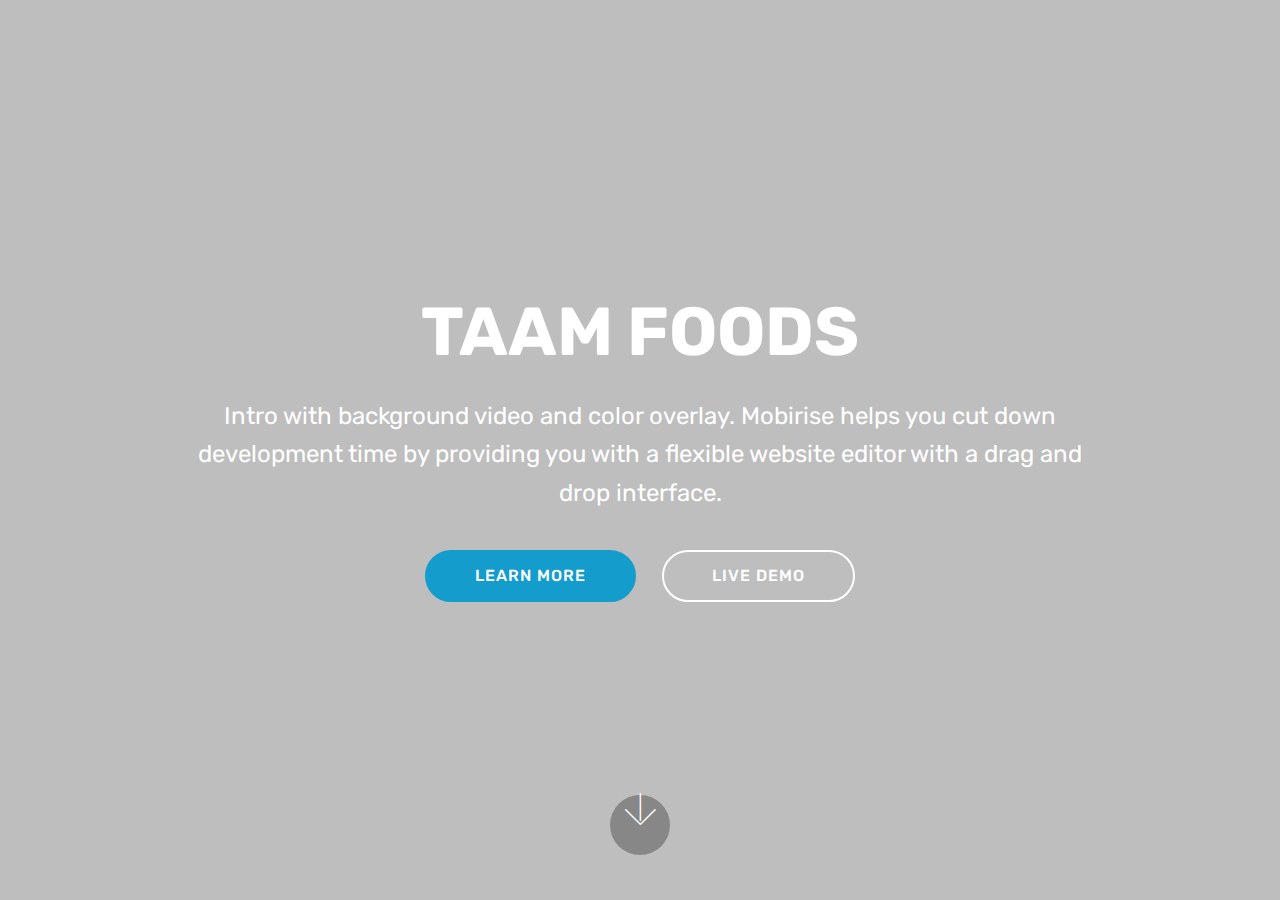
==== commit b7811f0c: "create github pages" ====
--- a/page1.html
+++ b/page1.html
@@ -14,7 +14,6 @@
   <link rel="stylesheet" href="assets/bootstrap/css/bootstrap.min.css">
   <link rel="stylesheet" href="assets/bootstrap/css/bootstrap-grid.min.css">
   <link rel="stylesheet" href="assets/bootstrap/css/bootstrap-reboot.min.css">
-  <link rel="stylesheet" href="assets/dropdown/css/style.css">
   <link rel="stylesheet" href="assets/theme/css/style.css">
   <link rel="stylesheet" href="assets/mobirise/css/mbr-additional.css" type="text/css">
   
@@ -22,55 +21,7 @@
   
 </head>
 <body>
-  <section class="menu cid-qTkzRZLJNu" once="menu" id="menu1-3">
-
-    
-
-    <nav class="navbar navbar-expand beta-menu navbar-dropdown align-items-center navbar-fixed-top navbar-toggleable-sm">
-        <button class="navbar-toggler navbar-toggler-right" type="button" data-toggle="collapse" data-target="#navbarSupportedContent" aria-controls="navbarSupportedContent" aria-expanded="false" aria-label="Toggle navigation">
-            <div class="hamburger">
-                <span></span>
-                <span></span>
-                <span></span>
-                <span></span>
-            </div>
-        </button>
-        <div class="menu-logo">
-            <div class="navbar-brand">
-                <span class="navbar-logo">
-                    <a href="https://mobirise.com">
-                         <img src="assets/images/logo2.png" alt="Mobirise" style="height: 3.8rem;">
-                    </a>
-                </span>
-                <span class="navbar-caption-wrap"><a class="navbar-caption text-white display-4" href="https://mobirise.com">
-                        MOBIRISE
-                    </a></span>
-            </div>
-        </div>
-        <div class="collapse navbar-collapse" id="navbarSupportedContent">
-            <ul class="navbar-nav nav-dropdown" data-app-modern-menu="true">
-                <li class="nav-item">
-                    <a class="nav-link link text-white display-4" href="https://mobirise.com">
-                        <span class="mbri-home mbr-iconfont mbr-iconfont-btn"></span>
-                        Services
-                    </a>
-                </li>
-                <li class="nav-item">
-                    <a class="nav-link link text-white display-4" href="https://mobirise.com">
-                        <span class="mbri-search mbr-iconfont mbr-iconfont-btn"></span>
-                        About Us
-                    </a>
-                </li>
-            </ul>
-            <div class="navbar-buttons mbr-section-btn"><a class="btn btn-sm btn-primary display-4" href="https://mobirise.com">
-                    <span class="mbri-save mbr-iconfont mbr-iconfont-btn "></span>
-                    Try It Now!
-                </a></div>
-        </div>
-    </nav>
-</section>
-
-<section class="engine"><a href="https://mobirise.info/i">free web creation software</a></section><section class="header6 cid-r610cES5lQ mbr-fullscreen" data-bg-video="http://www.youtube.com/watch?v=uNCr7NdOJgw" id="header6-4">
+  <section class="header6 cid-r610cES5lQ mbr-fullscreen" data-bg-video="http://www.youtube.com/watch?v=uNCr7NdOJgw" id="header6-4">
 
     
 
@@ -101,15 +52,13 @@
 </section>
 
 
-  <script src="assets/web/assets/jquery/jquery.min.js"></script>
+  <section class="engine"><a href="https://mobirise.info/d">web maker</a></section><script src="assets/web/assets/jquery/jquery.min.js"></script>
   <script src="assets/popper/popper.min.js"></script>
   <script src="assets/tether/tether.min.js"></script>
   <script src="assets/bootstrap/js/bootstrap.min.js"></script>
-  <script src="assets/dropdown/js/script.min.js"></script>
-  <script src="assets/touchswipe/jquery.touch-swipe.min.js"></script>
+  <script src="assets/smoothscroll/smooth-scroll.js"></script>
   <script src="assets/ytplayer/jquery.mb.ytplayer.min.js"></script>
   <script src="assets/vimeoplayer/jquery.mb.vimeo_player.js"></script>
-  <script src="assets/smoothscroll/smooth-scroll.js"></script>
   <script src="assets/theme/js/script.js"></script>
   
   
--- a/assets/mobirise/css/mbr-additional.css
+++ b/assets/mobirise/css/mbr-additional.css
@@ -1827,384 +1827,3 @@
     -webkit-justify-content: center;
   }
 }
-.cid-qTkzRZLJNu .navbar {
-  padding: .5rem 0;
-  background: #333333;
-  transition: none;
-  min-height: 77px;
-}
-.cid-qTkzRZLJNu .navbar-dropdown.bg-color.transparent.opened {
-  background: #333333;
-}
-.cid-qTkzRZLJNu a {
-  font-style: normal;
-}
-.cid-qTkzRZLJNu .nav-item span {
-  padding-right: 0.4em;
-  line-height: 0.5em;
-  vertical-align: text-bottom;
-  position: relative;
-  text-decoration: none;
-}
-.cid-qTkzRZLJNu .nav-item a {
-  display: flex;
-  align-items: center;
-  justify-content: center;
-  padding: 0.7rem 0 !important;
-  margin: 0rem .65rem !important;
-}
-.cid-qTkzRZLJNu .nav-item:focus,
-.cid-qTkzRZLJNu .nav-link:focus {
-  outline: none;
-}
-.cid-qTkzRZLJNu .btn {
-  padding: 0.4rem 1.5rem;
-  display: inline-flex;
-  align-items: center;
-}
-.cid-qTkzRZLJNu .btn .mbr-iconfont {
-  font-size: 1.6rem;
-}
-.cid-qTkzRZLJNu .menu-logo {
-  margin-right: auto;
-}
-.cid-qTkzRZLJNu .menu-logo .navbar-brand {
-  display: flex;
-  margin-left: 5rem;
-  padding: 0;
-  transition: padding .2s;
-  min-height: 3.8rem;
-  align-items: center;
-}
-.cid-qTkzRZLJNu .menu-logo .navbar-brand .navbar-caption-wrap {
-  display: -webkit-flex;
-  -webkit-align-items: center;
-  align-items: center;
-  word-break: break-word;
-  min-width: 7rem;
-  margin: .3rem 0;
-}
-.cid-qTkzRZLJNu .menu-logo .navbar-brand .navbar-caption-wrap .navbar-caption {
-  line-height: 1.2rem !important;
-  padding-right: 2rem;
-}
-.cid-qTkzRZLJNu .menu-logo .navbar-brand .navbar-logo {
-  font-size: 4rem;
-  transition: font-size 0.25s;
-}
-.cid-qTkzRZLJNu .menu-logo .navbar-brand .navbar-logo img {
-  display: flex;
-}
-.cid-qTkzRZLJNu .menu-logo .navbar-brand .navbar-logo .mbr-iconfont {
-  transition: font-size 0.25s;
-}
-.cid-qTkzRZLJNu .navbar-toggleable-sm .navbar-collapse {
-  justify-content: flex-end;
-  -webkit-justify-content: flex-end;
-  padding-right: 5rem;
-  width: auto;
-}
-.cid-qTkzRZLJNu .navbar-toggleable-sm .navbar-collapse .navbar-nav {
-  flex-wrap: wrap;
-  -webkit-flex-wrap: wrap;
-  padding-left: 0;
-}
-.cid-qTkzRZLJNu .navbar-toggleable-sm .navbar-collapse .navbar-nav .nav-item {
-  -webkit-align-self: center;
-  align-self: center;
-}
-.cid-qTkzRZLJNu .navbar-toggleable-sm .navbar-collapse .navbar-buttons {
-  padding-left: 0;
-  padding-bottom: 0;
-}
-.cid-qTkzRZLJNu .dropdown .dropdown-menu {
-  background: #333333;
-  display: none;
-  position: absolute;
-  min-width: 5rem;
-  padding-top: 1.4rem;
-  padding-bottom: 1.4rem;
-  text-align: left;
-}
-.cid-qTkzRZLJNu .dropdown .dropdown-menu .dropdown-item {
-  width: auto;
-  padding: 0.235em 1.5385em 0.235em 1.5385em !important;
-}
-.cid-qTkzRZLJNu .dropdown .dropdown-menu .dropdown-item::after {
-  right: 0.5rem;
-}
-.cid-qTkzRZLJNu .dropdown .dropdown-menu .dropdown-submenu {
-  margin: 0;
-}
-.cid-qTkzRZLJNu .dropdown.open > .dropdown-menu {
-  display: block;
-}
-.cid-qTkzRZLJNu .navbar-toggleable-sm.opened:after {
-  position: absolute;
-  width: 100vw;
-  height: 100vh;
-  content: '';
-  background-color: rgba(0, 0, 0, 0.1);
-  left: 0;
-  bottom: 0;
-  transform: translateY(100%);
-  -webkit-transform: translateY(100%);
-  z-index: 1000;
-}
-.cid-qTkzRZLJNu .navbar.navbar-short {
-  min-height: 60px;
-  transition: all .2s;
-}
-.cid-qTkzRZLJNu .navbar.navbar-short .navbar-toggler-right {
-  top: 20px;
-}
-.cid-qTkzRZLJNu .navbar.navbar-short .navbar-logo a {
-  font-size: 2.5rem !important;
-  line-height: 2.5rem;
-  transition: font-size 0.25s;
-}
-.cid-qTkzRZLJNu .navbar.navbar-short .navbar-logo a .mbr-iconfont {
-  font-size: 2.5rem !important;
-}
-.cid-qTkzRZLJNu .navbar.navbar-short .navbar-logo a img {
-  height: 3rem !important;
-}
-.cid-qTkzRZLJNu .navbar.navbar-short .navbar-brand {
-  min-height: 3rem;
-}
-.cid-qTkzRZLJNu button.navbar-toggler {
-  width: 31px;
-  height: 18px;
-  cursor: pointer;
-  transition: all .2s;
-  top: 1.5rem;
-  right: 1rem;
-}
-.cid-qTkzRZLJNu button.navbar-toggler:focus {
-  outline: none;
-}
-.cid-qTkzRZLJNu button.navbar-toggler .hamburger span {
-  position: absolute;
-  right: 0;
-  width: 30px;
-  height: 2px;
-  border-right: 5px;
-  background-color: #ffffff;
-}
-.cid-qTkzRZLJNu button.navbar-toggler .hamburger span:nth-child(1) {
-  top: 0;
-  transition: all .2s;
-}
-.cid-qTkzRZLJNu button.navbar-toggler .hamburger span:nth-child(2) {
-  top: 8px;
-  transition: all .15s;
-}
-.cid-qTkzRZLJNu button.navbar-toggler .hamburger span:nth-child(3) {
-  top: 8px;
-  transition: all .15s;
-}
-.cid-qTkzRZLJNu button.navbar-toggler .hamburger span:nth-child(4) {
-  top: 16px;
-  transition: all .2s;
-}
-.cid-qTkzRZLJNu nav.opened .hamburger span:nth-child(1) {
-  top: 8px;
-  width: 0;
-  opacity: 0;
-  right: 50%;
-  transition: all .2s;
-}
-.cid-qTkzRZLJNu nav.opened .hamburger span:nth-child(2) {
-  -webkit-transform: rotate(45deg);
-  transform: rotate(45deg);
-  transition: all .25s;
-}
-.cid-qTkzRZLJNu nav.opened .hamburger span:nth-child(3) {
-  -webkit-transform: rotate(-45deg);
-  transform: rotate(-45deg);
-  transition: all .25s;
-}
-.cid-qTkzRZLJNu nav.opened .hamburger span:nth-child(4) {
-  top: 8px;
-  width: 0;
-  opacity: 0;
-  right: 50%;
-  transition: all .2s;
-}
-.cid-qTkzRZLJNu .collapsed.navbar-expand {
-  flex-direction: column;
-}
-.cid-qTkzRZLJNu .collapsed .btn {
-  display: flex;
-}
-.cid-qTkzRZLJNu .collapsed .navbar-collapse {
-  display: none !important;
-  padding-right: 0 !important;
-}
-.cid-qTkzRZLJNu .collapsed .navbar-collapse.collapsing,
-.cid-qTkzRZLJNu .collapsed .navbar-collapse.show {
-  display: block !important;
-}
-.cid-qTkzRZLJNu .collapsed .navbar-collapse.collapsing .navbar-nav,
-.cid-qTkzRZLJNu .collapsed .navbar-collapse.show .navbar-nav {
-  display: block;
-  text-align: center;
-}
-.cid-qTkzRZLJNu .collapsed .navbar-collapse.collapsing .navbar-nav .nav-item,
-.cid-qTkzRZLJNu .collapsed .navbar-collapse.show .navbar-nav .nav-item {
-  clear: both;
-}
-.cid-qTkzRZLJNu .collapsed .navbar-collapse.collapsing .navbar-buttons,
-.cid-qTkzRZLJNu .collapsed .navbar-collapse.show .navbar-buttons {
-  text-align: center;
-}
-.cid-qTkzRZLJNu .collapsed .navbar-collapse.collapsing .navbar-buttons:last-child,
-.cid-qTkzRZLJNu .collapsed .navbar-collapse.show .navbar-buttons:last-child {
-  margin-bottom: 1rem;
-}
-.cid-qTkzRZLJNu .collapsed button.navbar-toggler {
-  display: block;
-}
-.cid-qTkzRZLJNu .collapsed .navbar-brand {
-  margin-left: 1rem !important;
-}
-.cid-qTkzRZLJNu .collapsed .navbar-toggleable-sm {
-  flex-direction: column;
-  -webkit-flex-direction: column;
-}
-.cid-qTkzRZLJNu .collapsed .dropdown .dropdown-menu {
-  width: 100%;
-  text-align: center;
-  position: relative;
-  opacity: 0;
-  display: block;
-  height: 0;
-  visibility: hidden;
-  padding: 0;
-  transition-duration: .5s;
-  transition-property: opacity,padding,height;
-}
-.cid-qTkzRZLJNu .collapsed .dropdown.open > .dropdown-menu {
-  position: relative;
-  opacity: 1;
-  height: auto;
-  padding: 1.4rem 0;
-  visibility: visible;
-}
-.cid-qTkzRZLJNu .collapsed .dropdown .dropdown-submenu {
-  left: 0;
-  text-align: center;
-  width: 100%;
-}
-.cid-qTkzRZLJNu .collapsed .dropdown .dropdown-toggle[data-toggle="dropdown-submenu"]::after {
-  margin-top: 0;
-  position: inherit;
-  right: 0;
-  top: 50%;
-  display: inline-block;
-  width: 0;
-  height: 0;
-  margin-left: .3em;
-  vertical-align: middle;
-  content: "";
-  border-top: .30em solid;
-  border-right: .30em solid transparent;
-  border-left: .30em solid transparent;
-}
-@media (max-width: 991px) {
-  .cid-qTkzRZLJNu .navbar-expand {
-    flex-direction: column;
-  }
-  .cid-qTkzRZLJNu img {
-    height: 3.8rem !important;
-  }
-  .cid-qTkzRZLJNu .btn {
-    display: flex;
-  }
-  .cid-qTkzRZLJNu button.navbar-toggler {
-    display: block;
-  }
-  .cid-qTkzRZLJNu .navbar-brand {
-    margin-left: 1rem !important;
-  }
-  .cid-qTkzRZLJNu .navbar-toggleable-sm {
-    flex-direction: column;
-    -webkit-flex-direction: column;
-  }
-  .cid-qTkzRZLJNu .navbar-collapse {
-    display: none !important;
-    padding-right: 0 !important;
-  }
-  .cid-qTkzRZLJNu .navbar-collapse.collapsing,
-  .cid-qTkzRZLJNu .navbar-collapse.show {
-    display: block !important;
-  }
-  .cid-qTkzRZLJNu .navbar-collapse.collapsing .navbar-nav,
-  .cid-qTkzRZLJNu .navbar-collapse.show .navbar-nav {
-    display: block;
-    text-align: center;
-  }
-  .cid-qTkzRZLJNu .navbar-collapse.collapsing .navbar-nav .nav-item,
-  .cid-qTkzRZLJNu .navbar-collapse.show .navbar-nav .nav-item {
-    clear: both;
-  }
-  .cid-qTkzRZLJNu .navbar-collapse.collapsing .navbar-buttons,
-  .cid-qTkzRZLJNu .navbar-collapse.show .navbar-buttons {
-    text-align: center;
-  }
-  .cid-qTkzRZLJNu .navbar-collapse.collapsing .navbar-buttons:last-child,
-  .cid-qTkzRZLJNu .navbar-collapse.show .navbar-buttons:last-child {
-    margin-bottom: 1rem;
-  }
-  .cid-qTkzRZLJNu .dropdown .dropdown-menu {
-    width: 100%;
-    text-align: center;
-    position: relative;
-    opacity: 0;
-    display: block;
-    height: 0;
-    visibility: hidden;
-    padding: 0;
-    transition-duration: .5s;
-    transition-property: opacity,padding,height;
-  }
-  .cid-qTkzRZLJNu .dropdown.open > .dropdown-menu {
-    position: relative;
-    opacity: 1;
-    height: auto;
-    padding: 1.4rem 0;
-    visibility: visible;
-  }
-  .cid-qTkzRZLJNu .dropdown .dropdown-submenu {
-    left: 0;
-    text-align: center;
-    width: 100%;
-  }
-  .cid-qTkzRZLJNu .dropdown .dropdown-toggle[data-toggle="dropdown-submenu"]::after {
-    margin-top: 0;
-    position: inherit;
-    right: 0;
-    top: 50%;
-    display: inline-block;
-    width: 0;
-    height: 0;
-    margin-left: .3em;
-    vertical-align: middle;
-    content: "";
-    border-top: .30em solid;
-    border-right: .30em solid transparent;
-    border-left: .30em solid transparent;
-  }
-}
-@media (min-width: 767px) {
-  .cid-qTkzRZLJNu .menu-logo {
-    flex-shrink: 0;
-  }
-}
-.cid-qTkzRZLJNu .navbar-collapse {
-  flex-basis: auto;
-}
-.cid-qTkzRZLJNu .nav-link:hover,
-.cid-qTkzRZLJNu .dropdown-item:hover {
-  color: #c1c1c1 !important;
-}
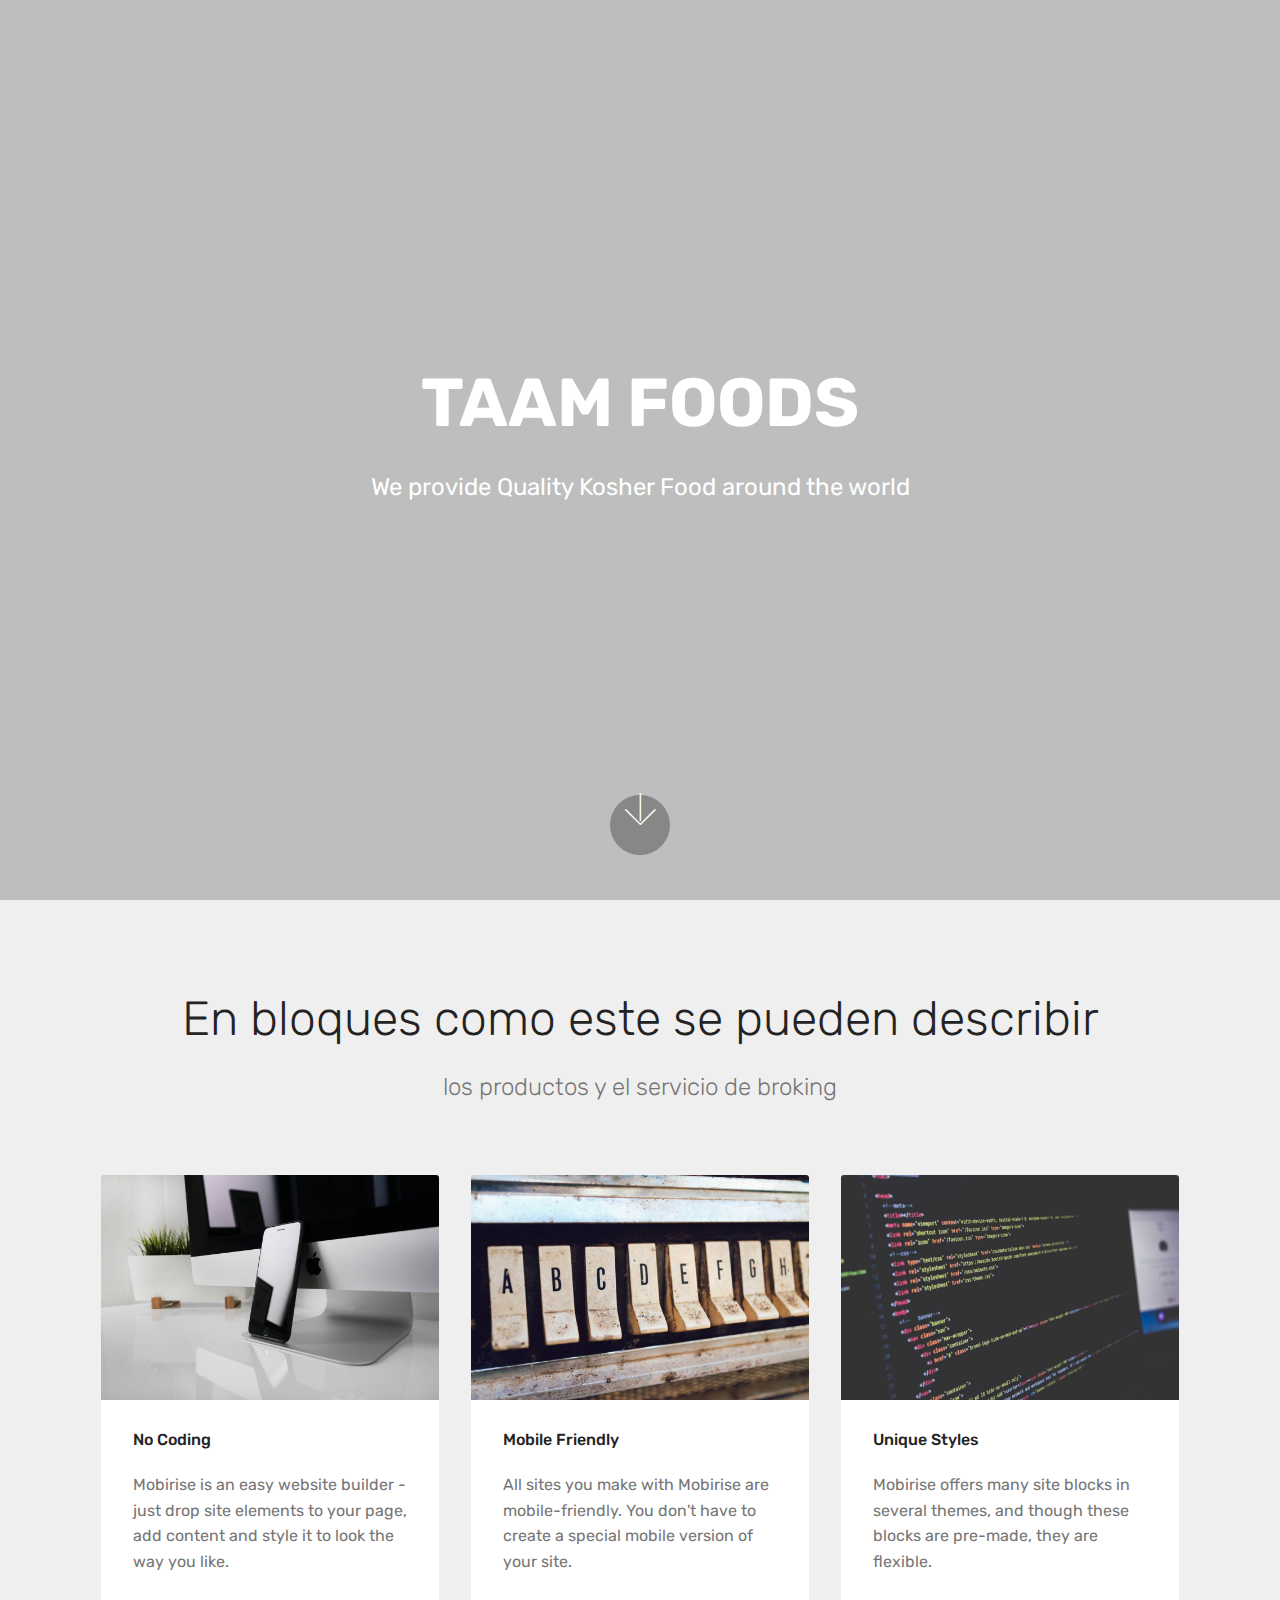
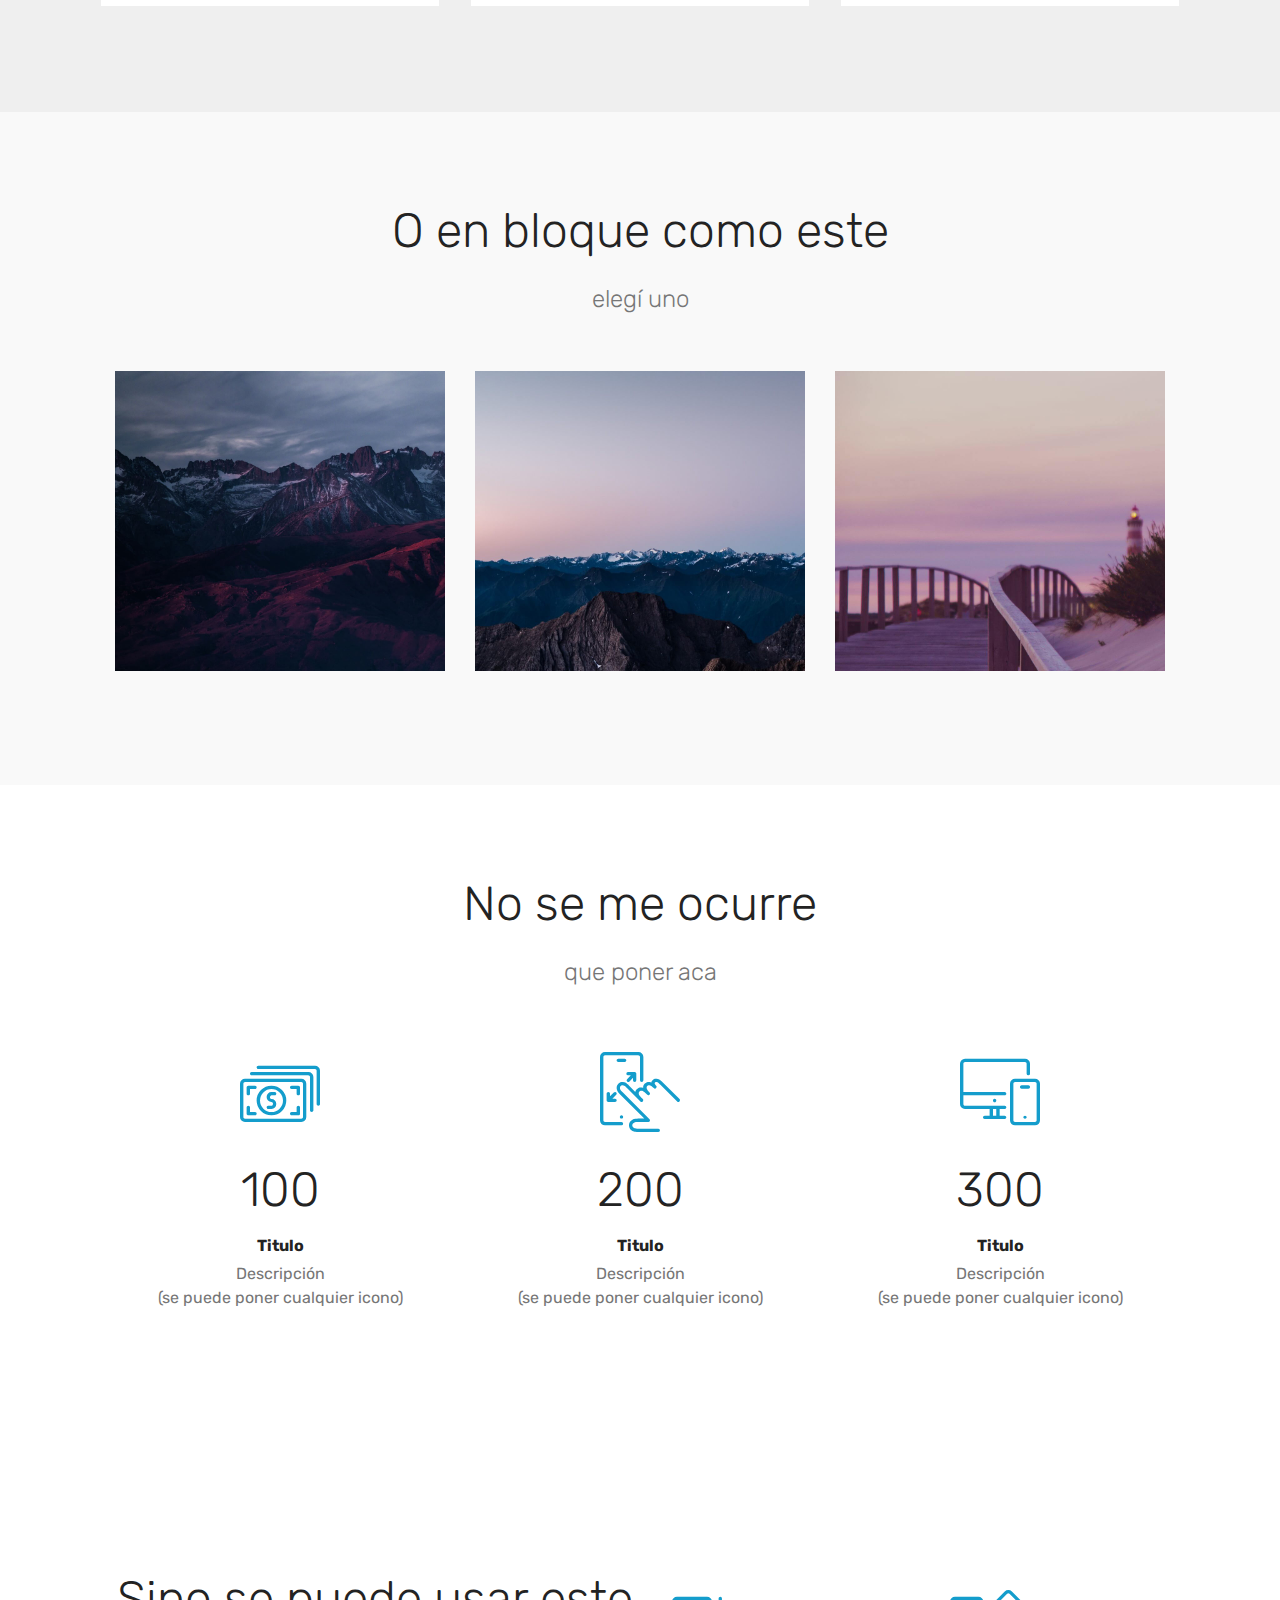
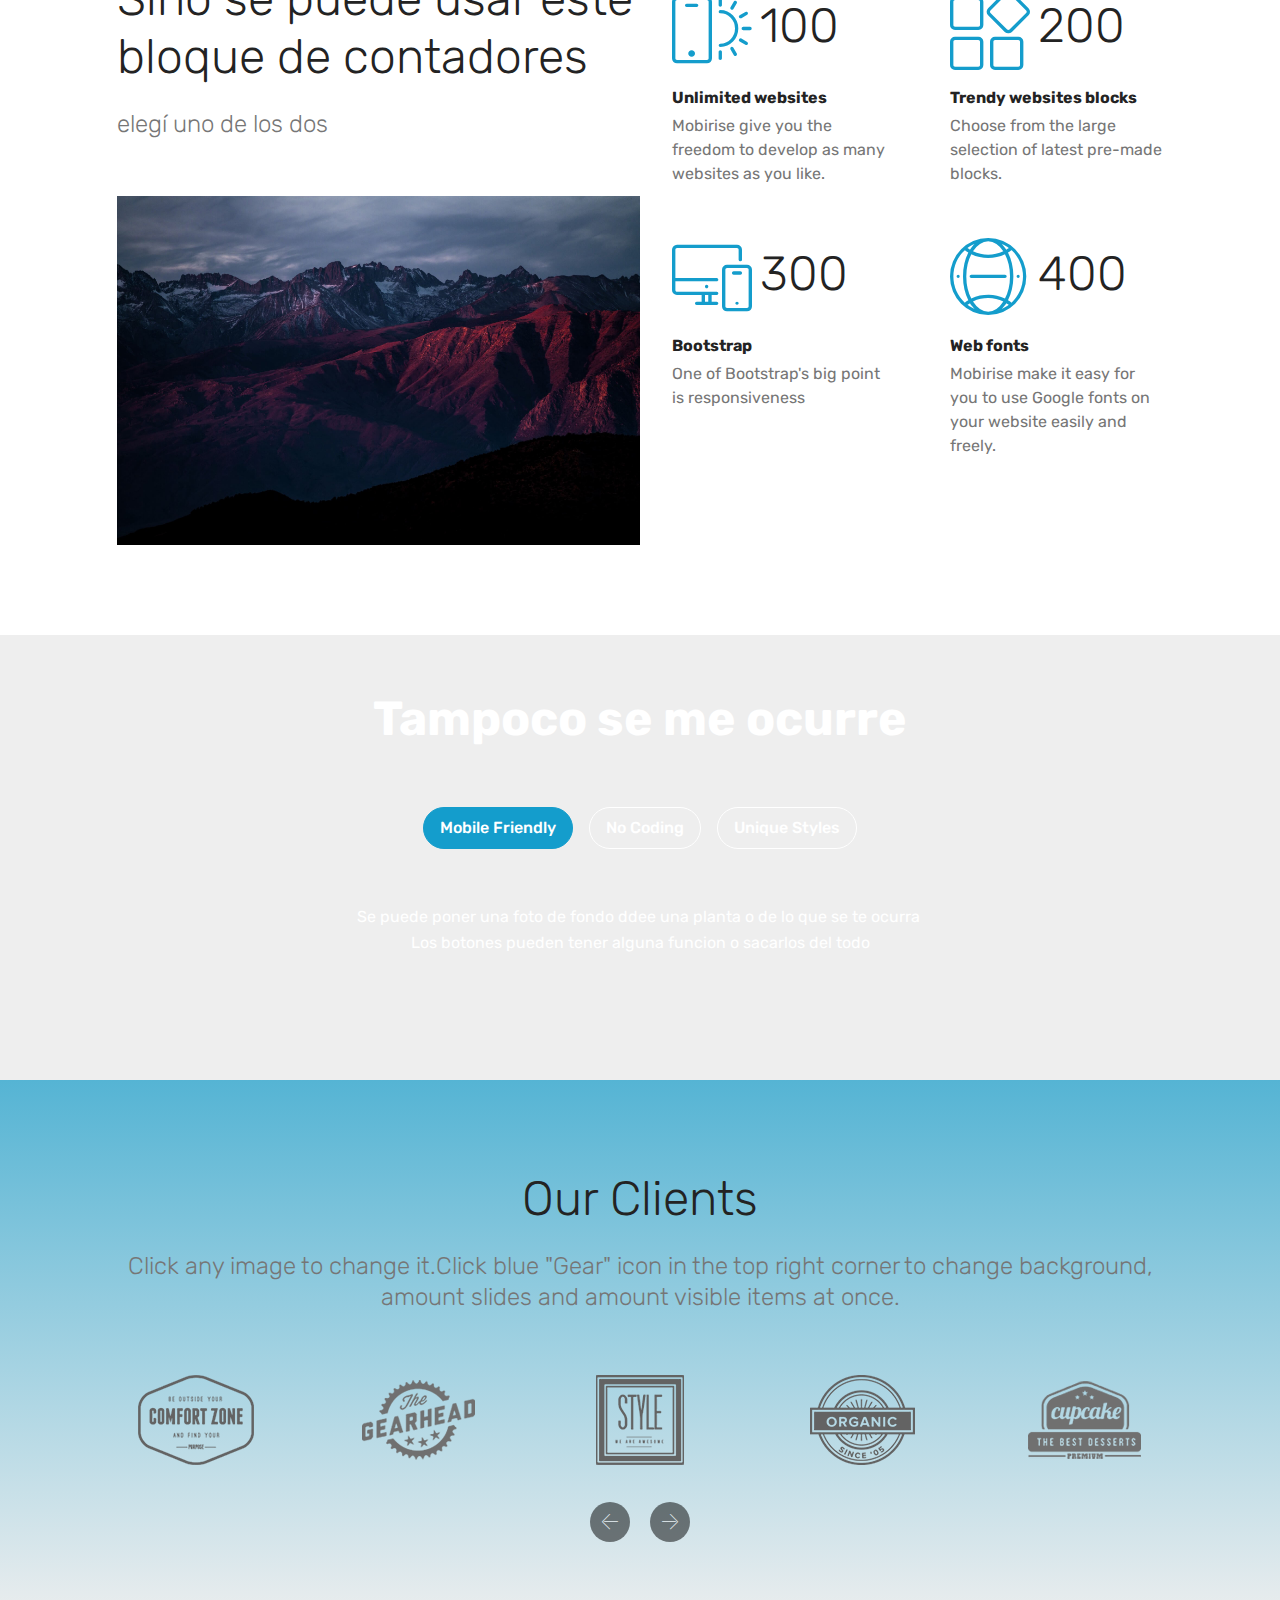
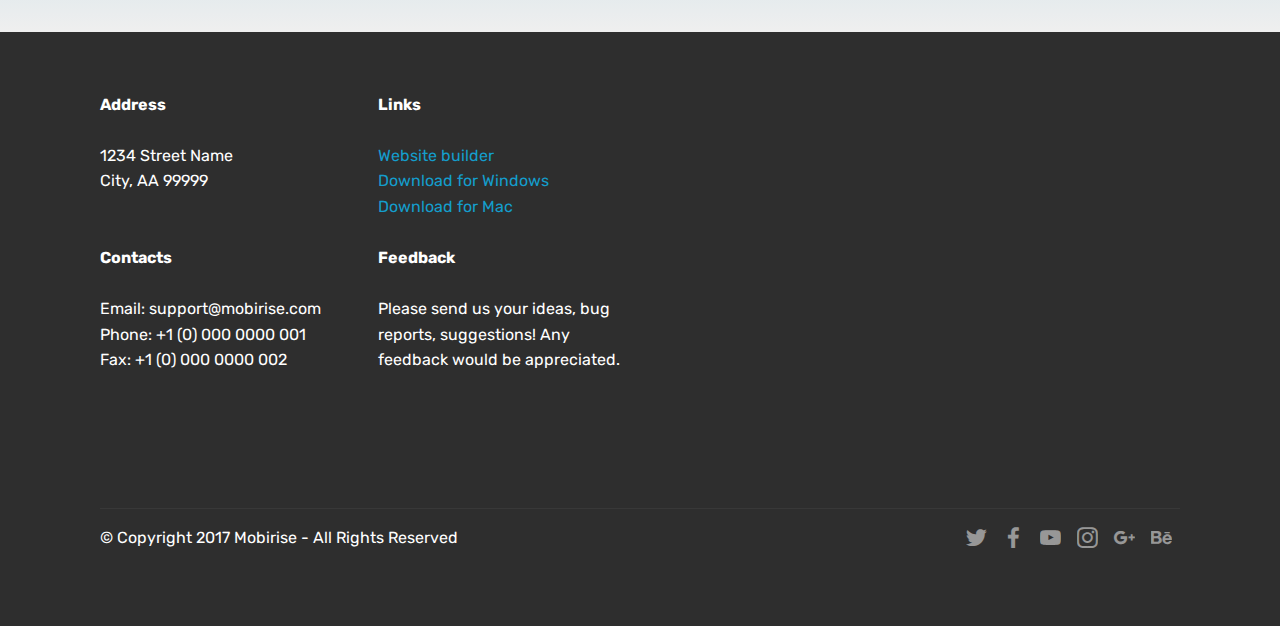
==== commit 90c817c5: "create github pages" ====
--- a/page1.html
+++ b/page1.html
@@ -14,6 +14,7 @@
   <link rel="stylesheet" href="assets/bootstrap/css/bootstrap.min.css">
   <link rel="stylesheet" href="assets/bootstrap/css/bootstrap-grid.min.css">
   <link rel="stylesheet" href="assets/bootstrap/css/bootstrap-reboot.min.css">
+  <link rel="stylesheet" href="assets/socicon/css/styles.css">
   <link rel="stylesheet" href="assets/theme/css/style.css">
   <link rel="stylesheet" href="assets/mobirise/css/mbr-additional.css" type="text/css">
   
@@ -34,12 +35,8 @@
                 <h1 class="mbr-section-title align-center mbr-bold pb-3 mbr-fonts-style display-1">
                     TAAM FOODS</h1>
                 <p class="mbr-text align-center pb-3 mbr-fonts-style display-5">
-                    Intro with background video and color overlay. Mobirise helps you cut down development time by providing you with a flexible website editor with a drag and drop interface.
-                </p>
-                <div class="mbr-section-btn align-center">
-                        <a class="btn btn-md btn-primary display-4" href="https://mobirise.co">LEARN MORE</a>
-                        <a class="btn btn-md btn-white-outline display-4" href="https://mobirise.co">LIVE DEMO</a>
-                </div>
+                    We provide Quality Kosher Food around the world</p>
+                
             </div>
         </div>
     </div>
@@ -51,14 +48,561 @@
     </div>
 </section>
 
-
-  <section class="engine"><a href="https://mobirise.info/d">web maker</a></section><script src="assets/web/assets/jquery/jquery.min.js"></script>
+<section class="engine"><a href="https://mobirise.info/l">free site templates</a></section><section class="features18 popup-btn-cards cid-r62c8Q3HuM" id="features18-f">
+
+    
+
+    
+    <div class="container">
+        <h2 class="mbr-section-title pb-3 align-center mbr-fonts-style display-2">En bloques como este se pueden describir</h2>
+        <h3 class="mbr-section-subtitle display-5 align-center mbr-fonts-style mbr-light">
+            los productos y el servicio de broking</h3>
+        <div class="media-container-row pt-5 ">
+            <div class="card p-3 col-12 col-md-6 col-lg-4">
+                <div class="card-wrapper ">
+                    <div class="card-img">
+                        <div class="mbr-overlay"></div>
+                        <div class="mbr-section-btn text-center"><a href="https://mobirise.co" class="btn btn-primary display-4">Learn More</a></div>
+                        <img src="assets/images/01.jpg" alt="Mobirise">
+                    </div>
+                    <div class="card-box">
+                        <h4 class="card-title mbr-fonts-style display-7">
+                            No Coding
+                        </h4>
+                        <p class="mbr-text mbr-fonts-style align-left display-7">
+                            Mobirise is an easy website builder - just drop site elements to your page, add content and style it to look the way you like.
+                        </p>
+                    </div>
+                </div>
+            </div>
+            <div class="card p-3 col-12 col-md-6 col-lg-4">
+                <div class="card-wrapper">
+                    <div class="card-img">
+                        <div class="mbr-overlay"></div>
+                        <div class="mbr-section-btn text-center">
+                            <a href="https://mobirise.co" class="btn btn-primary display-4">Learn More</a>
+                        </div>
+                        <img src="assets/images/02.jpg" alt="Mobirise">
+                    </div>
+                    <div class="card-box">
+                        <h4 class="card-title mbr-fonts-style display-7">
+                            Mobile Friendly
+                        </h4>
+                        <p class="mbr-text mbr-fonts-style display-7">
+                           All sites you make with Mobirise are mobile-friendly. You don't have to create a special mobile version of your site.
+                        </p>
+                    </div>
+                </div>
+            </div>
+
+            <div class="card p-3 col-12 col-md-6 col-lg-4">
+                <div class="card-wrapper">
+                    <div class="card-img">
+                        <div class="mbr-overlay"></div>
+                        <div class="mbr-section-btn text-center">
+                            <a href="https://mobirise.co" class="btn btn-primary display-4">Learn More</a>
+                        </div>
+                        <img src="assets/images/03.jpg" alt="Mobirise">
+                    </div>
+                    <div class="card-box">
+                        <h4 class="card-title mbr-fonts-style display-7">
+                            Unique Styles
+                        </h4>
+                        <p class="mbr-text mbr-fonts-style display-7">
+                            Mobirise offers many site blocks in several themes, and though these blocks are pre-made, they are flexible.
+                        </p>
+                    </div>
+                </div>
+            </div>
+
+            
+        </div>
+    </div>
+</section>
+
+<section class="features15 cid-r62c9fTaR2" id="features15-g">
+
+    
+
+    
+    <div class="container">
+        <h2 class="mbr-section-title pb-3 align-center mbr-fonts-style display-2">
+            O en bloque como este</h2>
+        <h3 class="mbr-section-subtitle display-5 align-center mbr-fonts-style">
+            elegí uno</h3>
+
+        <div class="media-container-row container pt-5 mt-2">
+
+            <div class="col-12 col-md-6 mb-4 col-lg-4">
+                <div class="card flip-card p-5 align-center">
+                    <div class="card-front card_cont">
+                        <img src="assets/images/jumbotron.jpg" alt="Mobirise">
+                    </div>
+                    <div class="card_back card_cont">
+                        <h4 class="card-title display-5 py-2 mbr-fonts-style">
+                            Over 400 Amazing Blocks
+                        </h4>
+                        <p class="mbr-text mbr-fonts-style display-7">
+                            Mobirise offers several themes that include sliders, galleries, article blocks, counters, accordions, video and many more.
+                        </p>
+                    </div>
+                </div>
+            </div>
+
+            <div class="col-12 col-md-6 mb-4 col-lg-4">
+                
+                <div class="card flip-card p-5 align-center">
+                    <div class="card-front card_cont">
+                        <img src="assets/images/jumbotron2.jpg" alt="Mobirise">
+                    </div>
+                    <div class="card_back card_cont">
+                        <h4 class="card-title py-2 mbr-fonts-style display-5">
+                            Easy and Simple to Use
+                        </h4>
+                        <p class="mbr-text mbr-fonts-style display-7">
+                            Drop the blocks into the page, edit content inline and publish - no technical skills required.
+                        </p>
+                    </div>
+                </div>
+            </div>
+            
+            <div class="col-12 col-md-6 mb-4 col-lg-4">
+                <div class="card flip-card p-5 align-center">
+                    <div class="card-front card_cont">
+                        <img src="assets/images/background5.jpg" alt="Mobirise">
+                    </div>
+                    <div class="card_back card_cont">
+                        <h4 class="card-title py-2 mbr-fonts-style display-5">
+                            Unlimited Sites
+                        </h4>
+                        <p class="mbr-text mbr-fonts-style display-7">
+                            Mobirise gives you the freedom to develop as many websites as you like given the fact that it is a desktop app.
+                        </p>
+                    </div>
+                </div> 
+            </div>
+
+            
+        </div>
+</div></section>
+
+<section class="counters1 counters cid-r629V4nR7x" id="counters1-7">
+
+    
+
+    
+
+    <div class="container">
+        <h2 class="mbr-section-title pb-3 align-center mbr-fonts-style display-2">No se me ocurre</h2>
+        <h3 class="mbr-section-subtitle mbr-fonts-style display-5">
+            que poner aca</h3>
+
+        <div class="container pt-4 mt-2">
+            <div class="media-container-row">
+                <div class="card p-3 align-center col-12 col-md-6 col-lg-4">
+                    <div class="panel-item p-3">
+                        <div class="card-img pb-3">
+                            <span class="mbr-iconfont mbri-cash"></span>
+                        </div>
+
+                        <div class="card-text">
+                            <h3 class="count pt-3 pb-3 mbr-fonts-style display-2">
+                                  100</h3>
+                            <h4 class="mbr-content-title mbr-bold mbr-fonts-style display-7">
+                                Titulo</h4>
+                            <p class="mbr-content-text mbr-fonts-style display-7">Descripción<br>(se puede poner cualquier icono)</p>
+                        </div>
+                    </div>
+                </div>
+
+
+                <div class="card p-3 align-center col-12 col-md-6 col-lg-4">
+                    <div class="panel-item p-3">
+                        <div class="card-img pb-3">
+                            <span class="mbri-touch-swipe mbr-iconfont"></span>
+                        </div>
+                        <div class="card-text">
+                            <h3 class="count pt-3 pb-3 mbr-fonts-style display-2">
+                                  200
+                            </h3>
+                            <h4 class="mbr-content-title mbr-bold mbr-fonts-style display-7">
+                                Titulo</h4>
+                            <p class="mbr-content-text mbr-fonts-style display-7">Descripción<br>(se puede poner cualquier icono)</p>
+                        </div>
+                    </div>
+                </div>
+
+                <div class="card p-3 align-center col-12 col-md-6 col-lg-4">
+                    <div class="panel-item p-3">
+                        <div class="card-img pb-3">
+                            <span class="mbri-responsive mbr-iconfont"></span>
+                        </div>
+                        <div class="card-text">
+                            <h3 class="count pt-3 pb-3 mbr-fonts-style display-2">
+                                  300
+                            </h3>
+                            <h4 class="mbr-content-title mbr-bold mbr-fonts-style display-7">
+                                Titulo</h4>
+                            <p class="mbr-content-text mbr-fonts-style display-7">Descripción<br>(se puede poner cualquier icono)</p>
+                        </div>
+                    </div>
+                </div>
+
+
+                
+            </div>
+        </div>
+   </div>
+</section>
+
+<section class="counters2 counters cid-r62c0rArih" id="counters2-e">
+
+    
+
+    
+
+    <div class="container pt-4 mt-2">
+        <div class="media-container-row">
+            <div class="media-block" style="width: 50%;">
+                <h2 class="mbr-section-title pb-3 align-left mbr-fonts-style display-2">
+                    Sino se puede usar este bloque de contadores</h2>
+                <h3 class="mbr-section-subtitle pb-5 align-left mbr-fonts-style display-5">
+                    elegí uno de los dos</h3>
+                <div class="mbr-figure">
+                    <img src="assets/images/jumbotron.jpg">
+                </div>
+            </div>
+            <div class="cards-block">
+                <div class="cards-container">
+                    <div class="card px-3 align-left col-12 col-md-6">
+                        <div class="panel-item p-3">
+                            <div class="card-img pb-3">
+                                <span class="mbri-mobirise mbr-iconfont pr-2"></span>
+                                <h3 class="count py-3 mbr-fonts-style display-2">
+                                    100
+                                </h3>
+                            </div>
+                            <div class="card-text">
+                                <h4 class="mbr-content-title mbr-bold mbr-fonts-style display-7">
+                                    Unlimited websites
+                                </h4>
+                                <p class="mbr-content-text mbr-fonts-style display-7">
+                                    Mobirise give you the freedom to develop as many websites as you like.
+                                </p>
+                            </div>
+                        </div>
+                    </div>
+                    <div class="card px-3 align-left col-12 col-md-6">
+                        <div class="panel-item p-3">
+                            <div class="card-img pb-3">
+                                <span class="mbri-extension mbr-iconfont pr-2"></span>
+                                <h3 class="count py-3 mbr-fonts-style display-2">
+                                    200
+                                </h3>
+                            </div>
+                            <div class="card-text">
+                                <h4 class="mbr-content-title mbr-bold mbr-fonts-style display-7">
+                                    Trendy websites blocks
+                                </h4>
+                                <p class="mbr-content-text mbr-fonts-style display-7">
+                                    Choose from the large selection of latest pre-made blocks.
+                                </p>
+                            </div>
+                        </div>
+                    </div>
+                    <div class="card px-3 align-left col-12 col-md-6">
+                        <div class="panel-item p-3">
+                            <div class="card-img pb-3">
+                                <span class="mbri-responsive mbr-iconfont pr-2"></span>
+                                <h3 class="count py-3 mbr-fonts-style display-2">
+                                    300
+                                </h3>
+                            </div>
+                            <div class="card-text">
+                                <h4 class="mbr-content-title mbr-bold mbr-fonts-style display-7">
+                                    Bootstrap
+                                </h4>
+                                <p class="mbr-content-text mbr-fonts-style display-7">
+                                        One of Bootstrap's big point is responsiveness 
+                                </p>
+                            </div>
+                        </div>
+                    </div>
+                    <div class="card px-3 align-left col-12 col-md-6">
+                        <div class="panel-item p-3">
+                            <div class="card-img pb-3">
+                                <span class="mbri-globe-2 mbr-iconfont pr-2"></span>
+                                <h3 class="count py-3 mbr-fonts-style display-2">
+                                    400
+                                </h3>
+                            </div>
+                            <div class="card-texts">
+                                <h4 class="mbr-content-title mbr-bold mbr-fonts-style display-7">
+                                    Web fonts
+                                </h4>
+                                <p class="mbr-content-text mbr-fonts-style display-7">
+                                        Mobirise make it easy for you to use Google fonts on your website easily and freely.
+                                </p>
+                            </div>
+                        </div>
+                    </div>
+                </div>
+            </div>
+        </div>
+    </div>
+</section>
+
+<section class="tabs1 cid-r62aFX6kXW mbr-parallax-background" id="tabs1-d">
+
+    
+
+    
+    <div class="container">
+        <h2 class="mbr-white align-center pb-5 mbr-fonts-style mbr-bold display-2">
+            Tampoco se me ocurre</h2>
+        <div class="media-container-row">
+            <div class="col-12 col-md-8">
+                <ul class="nav nav-tabs" role="tablist">
+                    <li class="nav-item">
+                        <a class="nav-link active mbr-fonts-style display-7" role="tab" data-toggle="tab" href="#tab1">
+                            Mobile Friendly
+                        </a>
+                    </li>
+                    <li class="nav-item">
+                        <a class="nav-link mbr-fonts-style display-7" role="tab" data-toggle="tab" href="#tab2">
+                            No Coding
+                        </a>
+                    </li>
+                    <li class="nav-item">
+                        <a class="nav-link mbr-fonts-style display-7" role="tab" data-toggle="tab" href="#tab3">
+                            Unique Styles
+                        </a>
+                    </li>
+                    
+                    
+                    
+                </ul>
+                <div class="tab-content">
+                    <div id="tab1" class="tab-pane in active" role="tabpanel">
+                        <div class="row">
+                            <div class="col-md-12">
+                                <p class="mbr-text py-5 mbr-fonts-style display-7">Se puede poner una foto de fondo ddee una planta o de lo que se te ocurra&nbsp;<br>Los botones pueden tener alguna funcion o sacarlos del todo</p>
+                            </div>
+                        </div>
+                    </div>
+                    <div id="tab2" class="tab-pane" role="tabpanel">
+                        <div class="row">
+                            <div class="col-md-12">
+                                <p class="mbr-text py-5 mbr-fonts-style display-7">
+                                    Mobirise is an easy website builder - just drop site elements to your page, add content and style it to look the way you like.
+                                </p>
+                            </div>
+                        </div>
+                    </div>
+                    <div id="tab3" class="tab-pane" role="tabpanel">
+                        <div class="row">
+                            <div class="col-md-12">
+                                <p class="mbr-text py-5 mbr-fonts-style display-7">
+                                    Mobirise offers many site blocks in several themes, and though these blocks are pre-made, they are flexible. You can combine blocks in different ways on your pages.
+                                </p>
+                            </div>
+                        </div>
+                    </div>
+                    
+                    
+                    
+                </div>
+            </div>
+        </div>
+    </div>
+</section>
+
+<section class="clients cid-r62arCIMqJ" id="clients-b">
+      
+
+    
+        <div class="container mb-5">
+            <div class="media-container-row">
+                <div class="col-12 align-center">
+                    <h2 class="mbr-section-title pb-3 mbr-fonts-style display-2">
+                        Our Clients
+                    </h2>
+                    <h3 class="mbr-section-subtitle mbr-light mbr-fonts-style display-5">
+                        Click any image to change it.Click blue "Gear" icon in the top right corner to change background, amount slides and amount visible items at once.
+                    </h3>
+                </div>
+            </div>
+        </div>
+
+    <div class="container">
+        <div class="carousel slide" data-ride="carousel" role="listbox">
+            <div class="carousel-inner" data-visible="5">
+                
+                
+                
+                
+                
+            <div class="carousel-item ">
+                    <div class="media-container-row">
+                        <div class="col-md-12">
+                            <div class="wrap-img ">
+                                <img src="assets/images/1.png" class="img-responsive clients-img">
+                            </div>
+                        </div>
+                    </div>
+                </div><div class="carousel-item ">
+                    <div class="media-container-row">
+                        <div class="col-md-12">
+                            <div class="wrap-img ">
+                                <img src="assets/images/2.png" class="img-responsive clients-img">
+                            </div>
+                        </div>
+                    </div>
+                </div><div class="carousel-item ">
+                    <div class="media-container-row">
+                        <div class="col-md-12">
+                            <div class="wrap-img ">
+                                <img src="assets/images/3.png" class="img-responsive clients-img">
+                            </div>
+                        </div>
+                    </div>
+                </div><div class="carousel-item ">
+                    <div class="media-container-row">
+                        <div class="col-md-12">
+                            <div class="wrap-img ">
+                                <img src="assets/images/4.png" class="img-responsive clients-img">
+                            </div>
+                        </div>
+                    </div>
+                </div><div class="carousel-item ">
+                    <div class="media-container-row">
+                        <div class="col-md-12">
+                            <div class="wrap-img ">
+                                <img src="assets/images/5.png" class="img-responsive clients-img">
+                            </div>
+                        </div>
+                    </div>
+                </div></div>
+            <div class="carousel-controls">
+                <a data-app-prevent-settings="" class="carousel-control carousel-control-prev" role="button" data-slide="prev">
+                    <span aria-hidden="true" class="mbri-left mbr-iconfont"></span>
+                    <span class="sr-only">Previous</span>
+                </a>
+                <a data-app-prevent-settings="" class="carousel-control carousel-control-next" role="button" data-slide="next">
+                    <span aria-hidden="true" class="mbri-right mbr-iconfont"></span>
+                    <span class="sr-only">Next</span>
+                </a>
+            </div>
+        </div>
+    </div>
+</section>
+
+<section class="cid-r62a7uG3Kg" id="footer2-9">
+
+    
+
+    
+
+    <div class="container">
+        <div class="media-container-row content mbr-white">
+            <div class="col-12 col-md-3 mbr-fonts-style display-7">
+                <p class="mbr-text">
+                    <strong>Address</strong>
+                    <br>
+                    <br>1234 Street Name
+                    <br>City, AA 99999
+                    <br>
+                    <br>
+                    <br><strong>Contacts</strong>
+                    <br>
+                    <br>Email: support@mobirise.com
+                    <br>Phone: +1 (0) 000 0000 001
+                    <br>Fax: +1 (0) 000 0000 002
+                </p>
+            </div>
+            <div class="col-12 col-md-3 mbr-fonts-style display-7">
+                <p class="mbr-text">
+                    <strong>Links</strong>
+                    <br>
+                    <br><a class="text-primary" href="https://mobirise.co/">Website builder</a>
+                    <br><a class="text-primary" href="https://mobirise.co/">Download for Windows</a>
+                    <br><a class="text-primary" href="https://mobirise.co/">Download for Mac</a>
+                    <br>
+                    <br><strong>Feedback</strong>
+                    <br>
+                    <br>Please send us your ideas, bug reports, suggestions! Any feedback would be appreciated.
+                </p>
+            </div>
+            <div class="col-12 col-md-6">
+                <div class="google-map"><iframe frameborder="0" style="border:0" src="https://www.google.com/maps/embed/v1/place?key=AIzaSyA0Dx_boXQiwvdz8sJHoYeZNVTdoWONYkU&amp;q=place_id:ChIJn6wOs6lZwokRLKy1iqRcoKw" allowfullscreen=""></iframe></div>
+            </div>
+        </div>
+        <div class="footer-lower">
+            <div class="media-container-row">
+                <div class="col-sm-12">
+                    <hr>
+                </div>
+            </div>
+            <div class="media-container-row mbr-white">
+                <div class="col-sm-6 copyright">
+                    <p class="mbr-text mbr-fonts-style display-7">
+                        © Copyright 2017 Mobirise - All Rights Reserved
+                    </p>
+                </div>
+                <div class="col-md-6">
+                    <div class="social-list align-right">
+                        <div class="soc-item">
+                            <a href="https://twitter.com/mobirise" target="_blank">
+                                <span class="socicon-twitter socicon mbr-iconfont mbr-iconfont-social"></span>
+                            </a>
+                        </div>
+                        <div class="soc-item">
+                            <a href="https://www.facebook.com/pages/Mobirise/1616226671953247" target="_blank">
+                                <span class="socicon-facebook socicon mbr-iconfont mbr-iconfont-social"></span>
+                            </a>
+                        </div>
+                        <div class="soc-item">
+                            <a href="https://www.youtube.com/c/mobirise" target="_blank">
+                                <span class="socicon-youtube socicon mbr-iconfont mbr-iconfont-social"></span>
+                            </a>
+                        </div>
+                        <div class="soc-item">
+                            <a href="https://instagram.com/mobirise" target="_blank">
+                                <span class="socicon-instagram socicon mbr-iconfont mbr-iconfont-social"></span>
+                            </a>
+                        </div>
+                        <div class="soc-item">
+                            <a href="https://plus.google.com/u/0/+Mobirise" target="_blank">
+                                <span class="socicon-googleplus socicon mbr-iconfont mbr-iconfont-social"></span>
+                            </a>
+                        </div>
+                        <div class="soc-item">
+                            <a href="https://www.behance.net/Mobirise" target="_blank">
+                                <span class="socicon-behance socicon mbr-iconfont mbr-iconfont-social"></span>
+                            </a>
+                        </div>
+                    </div>
+                </div>
+            </div>
+        </div>
+    </div>
+</section>
+
+
+  <script src="assets/web/assets/jquery/jquery.min.js"></script>
   <script src="assets/popper/popper.min.js"></script>
   <script src="assets/tether/tether.min.js"></script>
   <script src="assets/bootstrap/js/bootstrap.min.js"></script>
   <script src="assets/smoothscroll/smooth-scroll.js"></script>
   <script src="assets/ytplayer/jquery.mb.ytplayer.min.js"></script>
   <script src="assets/vimeoplayer/jquery.mb.vimeo_player.js"></script>
+  <script src="assets/mbr-flip-card/mbr-flip-card.js"></script>
+  <script src="assets/viewportchecker/jquery.viewportchecker.js"></script>
+  <script src="assets/mbr-tabs/mbr-tabs.js"></script>
+  <script src="assets/parallax/jarallax.min.js"></script>
+  <script src="assets/bootstrapcarouselswipe/bootstrap-carousel-swipe.js"></script>
+  <script src="assets/mbr-clients-slider/mbr-clients-slider.js"></script>
+  <script src="assets/mbr-popup-btns/mbr-popup-btns.js"></script>
   <script src="assets/theme/js/script.js"></script>
   
   
--- a/assets/socicon/css/styles.css
+++ b/assets/socicon/css/styles.css
@@ -0,0 +1,544 @@
+@charset "UTF-8";
+
+@font-face {
+  font-family: "socicon";
+  src:url("../fonts/socicon.eot");
+  src:url("../fonts/socicon.eot?#iefix") format("embedded-opentype"),
+    url("../fonts/socicon.woff") format("woff"),
+    url("../fonts/socicon.ttf") format("truetype"),
+    url("../fonts/socicon.svg#socicon") format("svg");
+  font-weight: normal;
+  font-style: normal;
+
+}
+
+[data-icon]:before {
+  font-family: "socicon" !important;
+  content: attr(data-icon);
+  font-style: normal !important;
+  font-weight: normal !important;
+  font-variant: normal !important;
+  text-transform: none !important;
+  speak: none;
+  line-height: 1;
+  -webkit-font-smoothing: antialiased;
+  -moz-osx-font-smoothing: grayscale;
+}
+
+[class^="socicon-"]:before,
+[class*=" socicon-"]:before {
+  font-family: "socicon" !important;
+  font-style: normal !important;
+  font-weight: normal !important;
+  font-variant: normal !important;
+  text-transform: none !important;
+  speak: none;
+  line-height: 1;
+  -webkit-font-smoothing: antialiased;
+  -moz-osx-font-smoothing: grayscale;
+}
+
+.socicon-modelmayhem:before {
+  content: "\e000";
+}
+.socicon-mixcloud:before {
+  content: "\e001";
+}
+.socicon-drupal:before {
+  content: "\e002";
+}
+.socicon-swarm:before {
+  content: "\e003";
+}
+.socicon-istock:before {
+  content: "\e004";
+}
+.socicon-yammer:before {
+  content: "\e005";
+}
+.socicon-ello:before {
+  content: "\e006";
+}
+.socicon-stackoverflow:before {
+  content: "\e007";
+}
+.socicon-persona:before {
+  content: "\e008";
+}
+.socicon-triplej:before {
+  content: "\e009";
+}
+.socicon-houzz:before {
+  content: "\e00a";
+}
+.socicon-rss:before {
+  content: "\e00b";
+}
+.socicon-paypal:before {
+  content: "\e00c";
+}
+.socicon-odnoklassniki:before {
+  content: "\e00d";
+}
+.socicon-airbnb:before {
+  content: "\e00e";
+}
+.socicon-periscope:before {
+  content: "\e00f";
+}
+.socicon-outlook:before {
+  content: "\e010";
+}
+.socicon-coderwall:before {
+  content: "\e011";
+}
+.socicon-tripadvisor:before {
+  content: "\e012";
+}
+.socicon-appnet:before {
+  content: "\e013";
+}
+.socicon-goodreads:before {
+  content: "\e014";
+}
+.socicon-tripit:before {
+  content: "\e015";
+}
+.socicon-lanyrd:before {
+  content: "\e016";
+}
+.socicon-slideshare:before {
+  content: "\e017";
+}
+.socicon-buffer:before {
+  content: "\e018";
+}
+.socicon-disqus:before {
+  content: "\e019";
+}
+.socicon-vkontakte:before {
+  content: "\e01a";
+}
+.socicon-whatsapp:before {
+  content: "\e01b";
+}
+.socicon-patreon:before {
+  content: "\e01c";
+}
+.socicon-storehouse:before {
+  content: "\e01d";
+}
+.socicon-pocket:before {
+  content: "\e01e";
+}
+.socicon-mail:before {
+  content: "\e01f";
+}
+.socicon-blogger:before {
+  content: "\e020";
+}
+.socicon-technorati:before {
+  content: "\e021";
+}
+.socicon-reddit:before {
+  content: "\e022";
+}
+.socicon-dribbble:before {
+  content: "\e023";
+}
+.socicon-stumbleupon:before {
+  content: "\e024";
+}
+.socicon-digg:before {
+  content: "\e025";
+}
+.socicon-envato:before {
+  content: "\e026";
+}
+.socicon-behance:before {
+  content: "\e027";
+}
+.socicon-delicious:before {
+  content: "\e028";
+}
+.socicon-deviantart:before {
+  content: "\e029";
+}
+.socicon-forrst:before {
+  content: "\e02a";
+}
+.socicon-play:before {
+  content: "\e02b";
+}
+.socicon-zerply:before {
+  content: "\e02c";
+}
+.socicon-wikipedia:before {
+  content: "\e02d";
+}
+.socicon-apple:before {
+  content: "\e02e";
+}
+.socicon-flattr:before {
+  content: "\e02f";
+}
+.socicon-github:before {
+  content: "\e030";
+}
+.socicon-renren:before {
+  content: "\e031";
+}
+.socicon-friendfeed:before {
+  content: "\e032";
+}
+.socicon-newsvine:before {
+  content: "\e033";
+}
+.socicon-identica:before {
+  content: "\e034";
+}
+.socicon-bebo:before {
+  content: "\e035";
+}
+.socicon-zynga:before {
+  content: "\e036";
+}
+.socicon-steam:before {
+  content: "\e037";
+}
+.socicon-xbox:before {
+  content: "\e038";
+}
+.socicon-windows:before {
+  content: "\e039";
+}
+.socicon-qq:before {
+  content: "\e03a";
+}
+.socicon-douban:before {
+  content: "\e03b";
+}
+.socicon-meetup:before {
+  content: "\e03c";
+}
+.socicon-playstation:before {
+  content: "\e03d";
+}
+.socicon-android:before {
+  content: "\e03e";
+}
+.socicon-snapchat:before {
+  content: "\e03f";
+}
+.socicon-twitter:before {
+  content: "\e040";
+}
+.socicon-facebook:before {
+  content: "\e041";
+}
+.socicon-googleplus:before {
+  content: "\e042";
+}
+.socicon-pinterest:before {
+  content: "\e043";
+}
+.socicon-foursquare:before {
+  content: "\e044";
+}
+.socicon-yahoo:before {
+  content: "\e045";
+}
+.socicon-skype:before {
+  content: "\e046";
+}
+.socicon-yelp:before {
+  content: "\e047";
+}
+.socicon-feedburner:before {
+  content: "\e048";
+}
+.socicon-linkedin:before {
+  content: "\e049";
+}
+.socicon-viadeo:before {
+  content: "\e04a";
+}
+.socicon-xing:before {
+  content: "\e04b";
+}
+.socicon-myspace:before {
+  content: "\e04c";
+}
+.socicon-soundcloud:before {
+  content: "\e04d";
+}
+.socicon-spotify:before {
+  content: "\e04e";
+}
+.socicon-grooveshark:before {
+  content: "\e04f";
+}
+.socicon-lastfm:before {
+  content: "\e050";
+}
+.socicon-youtube:before {
+  content: "\e051";
+}
+.socicon-vimeo:before {
+  content: "\e052";
+}
+.socicon-dailymotion:before {
+  content: "\e053";
+}
+.socicon-vine:before {
+  content: "\e054";
+}
+.socicon-flickr:before {
+  content: "\e055";
+}
+.socicon-500px:before {
+  content: "\e056";
+}
+.socicon-wordpress:before {
+  content: "\e058";
+}
+.socicon-tumblr:before {
+  content: "\e059";
+}
+.socicon-twitch:before {
+  content: "\e05a";
+}
+.socicon-8tracks:before {
+  content: "\e05b";
+}
+.socicon-amazon:before {
+  content: "\e05c";
+}
+.socicon-icq:before {
+  content: "\e05d";
+}
+.socicon-smugmug:before {
+  content: "\e05e";
+}
+.socicon-ravelry:before {
+  content: "\e05f";
+}
+.socicon-weibo:before {
+  content: "\e060";
+}
+.socicon-baidu:before {
+  content: "\e061";
+}
+.socicon-angellist:before {
+  content: "\e062";
+}
+.socicon-ebay:before {
+  content: "\e063";
+}
+.socicon-imdb:before {
+  content: "\e064";
+}
+.socicon-stayfriends:before {
+  content: "\e065";
+}
+.socicon-residentadvisor:before {
+  content: "\e066";
+}
+.socicon-google:before {
+  content: "\e067";
+}
+.socicon-yandex:before {
+  content: "\e068";
+}
+.socicon-sharethis:before {
+  content: "\e069";
+}
+.socicon-bandcamp:before {
+  content: "\e06a";
+}
+.socicon-itunes:before {
+  content: "\e06b";
+}
+.socicon-deezer:before {
+  content: "\e06c";
+}
+.socicon-telegram:before {
+  content: "\e06e";
+}
+.socicon-openid:before {
+  content: "\e06f";
+}
+.socicon-amplement:before {
+  content: "\e070";
+}
+.socicon-viber:before {
+  content: "\e071";
+}
+.socicon-zomato:before {
+  content: "\e072";
+}
+.socicon-draugiem:before {
+  content: "\e074";
+}
+.socicon-endomodo:before {
+  content: "\e075";
+}
+.socicon-filmweb:before {
+  content: "\e076";
+}
+.socicon-stackexchange:before {
+  content: "\e077";
+}
+.socicon-wykop:before {
+  content: "\e078";
+}
+.socicon-teamspeak:before {
+  content: "\e079";
+}
+.socicon-teamviewer:before {
+  content: "\e07a";
+}
+.socicon-ventrilo:before {
+  content: "\e07b";
+}
+.socicon-younow:before {
+  content: "\e07c";
+}
+.socicon-raidcall:before {
+  content: "\e07d";
+}
+.socicon-mumble:before {
+  content: "\e07e";
+}
+.socicon-medium:before {
+  content: "\e06d";
+}
+.socicon-bebee:before {
+  content: "\e07f";
+}
+.socicon-hitbox:before {
+  content: "\e080";
+}
+.socicon-reverbnation:before {
+  content: "\e081";
+}
+.socicon-formulr:before {
+  content: "\e082";
+}
+.socicon-instagram:before {
+  content: "\e057";
+}
+.socicon-battlenet:before {
+  content: "\e083";
+}
+.socicon-chrome:before {
+  content: "\e084";
+}
+.socicon-discord:before {
+  content: "\e086";
+}
+.socicon-issuu:before {
+  content: "\e087";
+}
+.socicon-macos:before {
+  content: "\e088";
+}
+.socicon-firefox:before {
+  content: "\e089";
+}
+.socicon-opera:before {
+  content: "\e08d";
+}
+.socicon-keybase:before {
+  content: "\e090";
+}
+.socicon-alliance:before {
+  content: "\e091";
+}
+.socicon-livejournal:before {
+  content: "\e092";
+}
+.socicon-googlephotos:before {
+  content: "\e093";
+}
+.socicon-horde:before {
+  content: "\e094";
+}
+.socicon-etsy:before {
+  content: "\e095";
+}
+.socicon-zapier:before {
+  content: "\e096";
+}
+.socicon-google-scholar:before {
+  content: "\e097";
+}
+.socicon-researchgate:before {
+  content: "\e098";
+}
+.socicon-wechat:before {
+  content: "\e099";
+}
+.socicon-strava:before {
+  content: "\e09a";
+}
+.socicon-line:before {
+  content: "\e09b";
+}
+.socicon-lyft:before {
+  content: "\e09c";
+}
+.socicon-uber:before {
+  content: "\e09d";
+}
+.socicon-songkick:before {
+  content: "\e09e";
+}
+.socicon-viewbug:before {
+  content: "\e09f";
+}
+.socicon-googlegroups:before {
+  content: "\e0a0";
+}
+.socicon-quora:before {
+  content: "\e073";
+}
+.socicon-diablo:before {
+  content: "\e085";
+}
+.socicon-blizzard:before {
+  content: "\e0a1";
+}
+.socicon-hearthstone:before {
+  content: "\e08b";
+}
+.socicon-heroes:before {
+  content: "\e08a";
+}
+.socicon-overwatch:before {
+  content: "\e08c";
+}
+.socicon-warcraft:before {
+  content: "\e08e";
+}
+.socicon-starcraft:before {
+  content: "\e08f";
+}
+.socicon-beam:before {
+  content: "\e0a2";
+}
+.socicon-curse:before {
+  content: "\e0a3";
+}
+.socicon-player:before {
+  content: "\e0a4";
+}
+.socicon-streamjar:before {
+  content: "\e0a5";
+}
+.socicon-nintendo:before {
+  content: "\e0a6";
+}
+.socicon-hellocoton:before {
+  content: "\e0a7";
+}
--- a/assets/mobirise/css/mbr-additional.css
+++ b/assets/mobirise/css/mbr-additional.css
@@ -1827,3 +1827,598 @@
     -webkit-justify-content: center;
   }
 }
+.cid-r62c8Q3HuM {
+  padding-top: 90px;
+  padding-bottom: 90px;
+  background-color: #efefef;
+}
+.cid-r62c8Q3HuM .mbr-section-subtitle {
+  color: #767676;
+}
+.cid-r62c8Q3HuM .mbr-text {
+  color: #767676;
+}
+.cid-r62c8Q3HuM .card {
+  display: -webkit-flex;
+  position: relative;
+  justify-content: center;
+  -webkit-justify-content: center;
+}
+.cid-r62c8Q3HuM .card-wrapper {
+  height: 100%;
+  box-shadow: 0px 0px 0px 0px rgba(0, 0, 0, 0);
+  transition: box-shadow 0.3s;
+}
+.cid-r62c8Q3HuM .card-wrapper .card-img {
+  display: -webkit-flex;
+  flex-direction: column;
+  align-items: center;
+  justify-content: center;
+  position: relative;
+  overflow: hidden;
+  border-bottom-right-radius: 0;
+  border-bottom-left-radius: 0;
+  -webkit-flex-direction: column;
+  -webkit-align-items: center;
+  -webkit-justify-content: center;
+}
+.cid-r62c8Q3HuM .card-wrapper .card-img .mbr-overlay {
+  background-color: #efefef;
+  display: none;
+  transition: opacity .3s;
+}
+.cid-r62c8Q3HuM .card-wrapper .card-img .mbr-section-btn {
+  display: -webkit-flex;
+  position: absolute;
+  transition: opacity .3s;
+  width: 100%;
+  margin: auto;
+  left: 0;
+  justify-content: center;
+  align-items: center;
+  -webkit-justify-content: center;
+  -webkit-align-items: center;
+}
+.cid-r62c8Q3HuM .card-wrapper .card-img img {
+  width: 100%;
+}
+.cid-r62c8Q3HuM .card-wrapper .card-box {
+  background-color: #ffffff;
+  padding: 0 2rem 2rem 2rem;
+  border-bottom-left-radius: 0;
+  border-bottom-right-radius: 0;
+}
+.cid-r62c8Q3HuM .card-wrapper .card-box h4 {
+  font-weight: 500;
+  margin-bottom: 0;
+  padding-top: 2rem;
+}
+.cid-r62c8Q3HuM .card-wrapper .card-box p {
+  margin-bottom: 0;
+  padding-top: 1.5rem;
+}
+.cid-r62c8Q3HuM .card-wrapper:hover {
+  box-shadow: 0px 0px 30px 0px rgba(0, 0, 0, 0.05);
+  transition: box-shadow 0.3s;
+}
+.cid-r62c8Q3HuM .popup-btn .mbr-overlay {
+  display: block !important;
+  opacity: 0;
+}
+.cid-r62c8Q3HuM .popup-btn .mbr-section-btn {
+  height: 100%;
+  display: -webkit-flex !important;
+  opacity: 0;
+}
+.cid-r62c8Q3HuM .popup-btn:hover .mbr-overlay {
+  opacity: .5;
+}
+.cid-r62c8Q3HuM .popup-btn:hover .mbr-section-btn {
+  opacity: 1;
+}
+.cid-r62c9fTaR2 {
+  padding-top: 90px;
+  padding-bottom: 90px;
+  background-color: #f9f9f9;
+}
+.cid-r62c9fTaR2 .mbr-section-subtitle {
+  color: #767676;
+  font-weight: 300;
+}
+.cid-r62c9fTaR2 .media-container-row {
+  word-wrap: break-word;
+  word-break: break-word;
+  align-items: stretch;
+  -webkit-align-items: stretch;
+}
+.cid-r62c9fTaR2 .card_cont {
+  -o-transition: all .5s;
+  -ms-transition: all .5s;
+  -moz-transition: all .5s;
+  -webkit-transition: all .5s;
+  transition: all .5s;
+  -o-backface-visibility: hidden;
+  -ms-backface-visibility: hidden;
+  -moz-backface-visibility: hidden;
+  -webkit-backface-visibility: hidden;
+  backface-visibility: hidden;
+  position: absolute;
+  top: 0px;
+  left: 0px;
+  text-align: center;
+  background-color: #eee;
+}
+.cid-r62c9fTaR2 .card-front {
+  z-index: 2;
+  padding: 0;
+  width: 100%;
+  height: 100%;
+  overflow: hidden;
+}
+.cid-r62c9fTaR2 .card-front img {
+  min-height: 100%;
+  min-width: 100%;
+  width: auto;
+  max-width: 600px;
+}
+.cid-r62c9fTaR2 .card_back {
+  width: 100%;
+  height: 100%;
+  padding: 30px 30px;
+  color: #ffffff;
+  background-color: #55b4d4;
+  z-index: 1;
+  margin: 0;
+  text-align: center;
+  overflow: hidden;
+  -o-transform: rotateY(-180deg);
+  -ms-transform: rotateY(-180deg);
+  -moz-transform: rotateY(-180deg);
+  -webkit-transform: rotateY(-180deg);
+  transform: rotateY(-180deg);
+}
+.cid-r62c9fTaR2 .card {
+  min-height: 300px;
+}
+.cid-r62c9fTaR2 .card:hover .card-front {
+  z-index: 1;
+  -o-transform: rotateY(180deg);
+  -ms-transform: rotateY(180deg);
+  -moz-transform: rotateY(180deg);
+  -webkit-transform: rotateY(180deg);
+  transform: rotateY(180deg);
+}
+.cid-r62c9fTaR2 .card:hover .card_back {
+  z-index: 2;
+  -o-transform: rotateY(0deg);
+  -ms-transform: rotateY(0deg);
+  -moz-transform: rotateY(0deg);
+  -webkit-transform: rotateY(0deg);
+  transform: rotateY(0deg);
+}
+.cid-r62c9fTaR2 .builderCard .card_back {
+  border-bottom-left-radius: 100px;
+}
+.cid-r62c9fTaR2 .builderCard .card_cont {
+  -o-backface-visibility: hidden;
+  -ms-backface-visibility: hidd;
+  -moz-backface-visibility: visible;
+  -webkit-backface-visibility: visible;
+  backface-visibility: visible;
+}
+.cid-r629V4nR7x {
+  padding-top: 90px;
+  padding-bottom: 90px;
+  background-color: #ffffff;
+}
+.cid-r629V4nR7x h3 {
+  text-align: center;
+}
+.cid-r629V4nR7x .mbr-section-subtitle {
+  color: #767676;
+  font-weight: 300;
+}
+.cid-r629V4nR7x .mbr-content-text {
+  color: #767676;
+}
+.cid-r629V4nR7x .panel-item {
+  background: #ffffff;
+}
+.cid-r629V4nR7x .card {
+  word-wrap: break-word;
+}
+.cid-r629V4nR7x .mbr-iconfont {
+  font-size: 80px;
+  color: #149dcc;
+}
+.cid-r62c0rArih {
+  padding-top: 90px;
+  padding-bottom: 90px;
+  background-color: #ffffff;
+}
+.cid-r62c0rArih .mbr-section-subtitle {
+  color: #767676;
+  font-weight: 300;
+}
+.cid-r62c0rArih .mbr-content-text {
+  color: #767676;
+}
+.cid-r62c0rArih .card {
+  word-wrap: break-word;
+  flex-shrink: 0;
+  -webkit-flex-shrink: 0;
+}
+.cid-r62c0rArih .mbr-iconfont {
+  font-size: 80px;
+  color: #149dcc;
+}
+.cid-r62c0rArih .cards-container {
+  display: -webkit-flex;
+  flex-direction: row;
+  -webkit-flex-direction: row;
+  flex-wrap: wrap;
+  -webkit-flex-wrap: wrap;
+  justify-content: center;
+  -webkit-justify-content: center;
+  word-break: break-word;
+}
+.cid-r62c0rArih .media-block {
+  flex-shrink: 0;
+  -webkit-flex-shrink: 0;
+  padding-left: 2rem;
+}
+.cid-r62c0rArih .cards-block {
+  flex-basis: 100%;
+  -webkit-flex-basis: 100%;
+}
+.cid-r62c0rArih .card-img {
+  display: -webkit-flex;
+  align-items: center;
+  -webkit-align-items: center;
+  flex-wrap: wrap;
+  -webkit-flex-wrap: wrap;
+}
+@media (max-width: 991px) {
+  .cid-r62c0rArih .media-block {
+    flex-basis: 100%;
+    -webkit-flex-basis: 100%;
+    padding-left: 0;
+    padding-bottom: 2rem;
+  }
+}
+.cid-r62aFX6kXW {
+  padding-top: 60px;
+  padding-bottom: 60px;
+  background-image: url("../../../assets/images/jumbotron.jpg");
+}
+.cid-r62aFX6kXW .nav-tabs .nav-item.open .nav-link:focus,
+.cid-r62aFX6kXW .nav-tabs .nav-link.active:focus {
+  outline: none;
+}
+.cid-r62aFX6kXW .nav-tabs {
+  -webkit-justify-content: center;
+  justify-content: center;
+  -webkit-flex-wrap: wrap;
+  flex-wrap: wrap;
+  border-bottom: none;
+}
+.cid-r62aFX6kXW .nav-tabs .nav-item {
+  padding: .5rem;
+}
+.cid-r62aFX6kXW .nav-tabs .nav-link {
+  color: #ffffff;
+  font-style: normal;
+  font-weight: 500;
+  border: 1px solid #ffffff;
+  transition: all .5s;
+}
+.cid-r62aFX6kXW .nav-tabs .nav-link:hover {
+  cursor: pointer;
+  background-color: #149dcc;
+}
+.cid-r62aFX6kXW .nav-tabs .nav-link.active {
+  font-weight: 500;
+  color: #ffffff;
+  font-style: normal;
+  background-color: #149dcc;
+  border-color: #149dcc;
+}
+.cid-r62aFX6kXW .nav-tabs .nav-link.active:hover {
+  background-color: #149dcc;
+}
+.cid-r62aFX6kXW p {
+  color: #ffffff;
+}
+.cid-r62aFX6kXW .mbr-text {
+  text-align: center;
+}
+.cid-r62arCIMqJ {
+  padding-top: 90px;
+  padding-bottom: 90px;
+  background-color: #55b4d4;
+  background: linear-gradient(#55b4d4, #efefef);
+}
+.cid-r62arCIMqJ .carousel-control {
+  background: #000;
+}
+.cid-r62arCIMqJ .mbr-section-subtitle {
+  color: #767676;
+}
+.cid-r62arCIMqJ .carousel-item {
+  -webkit-justify-content: center;
+  justify-content: center;
+}
+.cid-r62arCIMqJ .carousel-item .media-container-row {
+  -webkit-flex-grow: 1;
+  flex-grow: 1;
+}
+.cid-r62arCIMqJ .carousel-item .wrap-img {
+  text-align: center;
+}
+.cid-r62arCIMqJ .carousel-item .wrap-img img {
+  max-height: 150px;
+  width: auto;
+  max-width: 100%;
+}
+.cid-r62arCIMqJ .carousel-controls {
+  display: flex;
+  -webkit-justify-content: center;
+  justify-content: center;
+}
+.cid-r62arCIMqJ .carousel-controls .carousel-control {
+  background: #000;
+  border-radius: 50%;
+  position: static;
+  width: 40px;
+  height: 40px;
+  margin-top: 2rem;
+  border-width: 1px;
+}
+.cid-r62arCIMqJ .carousel-controls .carousel-control.carousel-control-prev {
+  left: auto;
+  margin-right: 20px;
+  margin-left: 0;
+}
+.cid-r62arCIMqJ .carousel-controls .carousel-control.carousel-control-next {
+  right: auto;
+  margin-right: 0;
+}
+.cid-r62arCIMqJ .carousel-controls .carousel-control .mbr-iconfont {
+  font-size: 1rem;
+}
+.cid-r62arCIMqJ .cloneditem-1,
+.cid-r62arCIMqJ .cloneditem-2,
+.cid-r62arCIMqJ .cloneditem-3,
+.cid-r62arCIMqJ .cloneditem-4,
+.cid-r62arCIMqJ .cloneditem-5 {
+  display: none;
+}
+.cid-r62arCIMqJ .col-lg-15 {
+  -webkit-box-flex: 0;
+  -ms-flex: 0 0 100%;
+  -webkit-flex: 0 0 100%;
+  flex: 0 0 100%;
+  max-width: 100%;
+  position: relative;
+  min-height: 1px;
+  padding-right: 10px;
+  padding-left: 10px;
+  width: 100%;
+}
+@media (min-width: 992px) {
+  .cid-r62arCIMqJ .col-lg-15 {
+    -ms-flex: 0 0 20%;
+    -webkit-flex: 0 0 20%;
+    flex: 0 0 20%;
+    max-width: 20%;
+    width: 20%;
+  }
+  .cid-r62arCIMqJ .carousel-inner.slides2 > .carousel-item.active.carousel-item-right,
+  .cid-r62arCIMqJ .carousel-inner.slides2 > .carousel-item.carousel-item-next {
+    left: 0;
+    -webkit-transform: translate3d(50%, 0, 0);
+    transform: translate3d(50%, 0, 0);
+  }
+  .cid-r62arCIMqJ .carousel-inner.slides2 > .carousel-item.active.carousel-item-left,
+  .cid-r62arCIMqJ .carousel-inner.slides2 > .carousel-item.carousel-item-prev {
+    left: 0;
+    -webkit-transform: translate3d(-50%, 0, 0);
+    transform: translate3d(-50%, 0, 0);
+  }
+  .cid-r62arCIMqJ .carousel-inner.slides2 > .carousel-item.carousel-item-left,
+  .cid-r62arCIMqJ .carousel-inner.slides2 > .carousel-item.carousel-item-prev.carousel-item-right,
+  .cid-r62arCIMqJ .carousel-inner.slides2 > .carousel-item.active {
+    left: 0;
+    -webkit-transform: translate3d(0, 0, 0);
+    transform: translate3d(0, 0, 0);
+  }
+  .cid-r62arCIMqJ .carousel-inner.slides2 .cloneditem-1,
+  .cid-r62arCIMqJ .carousel-inner.slides2 .cloneditem-2,
+  .cid-r62arCIMqJ .carousel-inner.slides2 .cloneditem-3 {
+    display: block;
+  }
+  .cid-r62arCIMqJ .carousel-inner.slides3 > .carousel-item.active.carousel-item-right,
+  .cid-r62arCIMqJ .carousel-inner.slides3 > .carousel-item.carousel-item-next {
+    left: 0;
+    -webkit-transform: translate3d(33.333333%, 0, 0);
+    transform: translate3d(33.333333%, 0, 0);
+  }
+  .cid-r62arCIMqJ .carousel-inner.slides3 > .carousel-item.active.carousel-item-left,
+  .cid-r62arCIMqJ .carousel-inner.slides3 > .carousel-item.carousel-item-prev {
+    left: 0;
+    -webkit-transform: translate3d(-33.333333%, 0, 0);
+    transform: translate3d(-33.333333%, 0, 0);
+  }
+  .cid-r62arCIMqJ .carousel-inner.slides3 > .carousel-item.carousel-item-left,
+  .cid-r62arCIMqJ .carousel-inner.slides3 > .carousel-item.carousel-item-prev.carousel-item-right,
+  .cid-r62arCIMqJ .carousel-inner.slides3 > .carousel-item.active {
+    left: 0;
+    -webkit-transform: translate3d(0, 0, 0);
+    transform: translate3d(0, 0, 0);
+  }
+  .cid-r62arCIMqJ .carousel-inner.slides3 .cloneditem-1,
+  .cid-r62arCIMqJ .carousel-inner.slides3 .cloneditem-2,
+  .cid-r62arCIMqJ .carousel-inner.slides3 .cloneditem-3 {
+    display: block;
+  }
+  .cid-r62arCIMqJ .carousel-inner.slides4 > .carousel-item.active.carousel-item-right,
+  .cid-r62arCIMqJ .carousel-inner.slides4 > .carousel-item.carousel-item-next {
+    left: 0;
+    -webkit-transform: translate3d(25%, 0, 0);
+    transform: translate3d(25%, 0, 0);
+  }
+  .cid-r62arCIMqJ .carousel-inner.slides4 > .carousel-item.active.carousel-item-left,
+  .cid-r62arCIMqJ .carousel-inner.slides4 > .carousel-item.carousel-item-prev {
+    left: 0;
+    -webkit-transform: translate3d(-25%, 0, 0);
+    transform: translate3d(-25%, 0, 0);
+  }
+  .cid-r62arCIMqJ .carousel-inner.slides4 > .carousel-item.carousel-item-left,
+  .cid-r62arCIMqJ .carousel-inner.slides4 > .carousel-item.carousel-item-prev.carousel-item-right,
+  .cid-r62arCIMqJ .carousel-inner.slides4 > .carousel-item.active {
+    left: 0;
+    -webkit-transform: translate3d(0, 0, 0);
+    transform: translate3d(0, 0, 0);
+  }
+  .cid-r62arCIMqJ .carousel-inner.slides4 .cloneditem-1,
+  .cid-r62arCIMqJ .carousel-inner.slides4 .cloneditem-2,
+  .cid-r62arCIMqJ .carousel-inner.slides4 .cloneditem-3 {
+    display: block;
+  }
+  .cid-r62arCIMqJ .carousel-inner.slides5 > .carousel-item.active.carousel-item-right,
+  .cid-r62arCIMqJ .carousel-inner.slides5 > .carousel-item.carousel-item-next {
+    left: 0;
+    -webkit-transform: translate3d(20%, 0, 0);
+    transform: translate3d(20%, 0, 0);
+  }
+  .cid-r62arCIMqJ .carousel-inner.slides5 > .carousel-item.active.carousel-item-left,
+  .cid-r62arCIMqJ .carousel-inner.slides5 > .carousel-item.carousel-item-prev {
+    left: 0;
+    -webkit-transform: translate3d(-20%, 0, 0);
+    transform: translate3d(-20%, 0, 0);
+  }
+  .cid-r62arCIMqJ .carousel-inner.slides5 > .carousel-item.carousel-item-left,
+  .cid-r62arCIMqJ .carousel-inner.slides5 > .carousel-item.carousel-item-prev.carousel-item-right,
+  .cid-r62arCIMqJ .carousel-inner.slides5 > .carousel-item.active {
+    left: 0;
+    -webkit-transform: translate3d(0, 0, 0);
+    transform: translate3d(0, 0, 0);
+  }
+  .cid-r62arCIMqJ .carousel-inner.slides5 .cloneditem-1,
+  .cid-r62arCIMqJ .carousel-inner.slides5 .cloneditem-2,
+  .cid-r62arCIMqJ .carousel-inner.slides5 .cloneditem-3,
+  .cid-r62arCIMqJ .carousel-inner.slides5 .cloneditem-4 {
+    display: block;
+  }
+  .cid-r62arCIMqJ .carousel-inner.slides6 > .carousel-item.active.carousel-item-right,
+  .cid-r62arCIMqJ .carousel-inner.slides6 > .carousel-item.carousel-item-next {
+    left: 0;
+    -webkit-transform: translate3d(16.666667%, 0, 0);
+    transform: translate3d(16.666667%, 0, 0);
+  }
+  .cid-r62arCIMqJ .carousel-inner.slides6 > .carousel-item.active.carousel-item-left,
+  .cid-r62arCIMqJ .carousel-inner.slides6 > .carousel-item.carousel-item-prev {
+    left: 0;
+    -webkit-transform: translate3d(-16.666667%, 0, 0);
+    transform: translate3d(-16.666667%, 0, 0);
+  }
+  .cid-r62arCIMqJ .carousel-inner.slides6 > .carousel-item.carousel-item-left,
+  .cid-r62arCIMqJ .carousel-inner.slides6 > .carousel-item.carousel-item-prev.carousel-item-right,
+  .cid-r62arCIMqJ .carousel-inner.slides6 > .carousel-item.active {
+    left: 0;
+    -webkit-transform: translate3d(0, 0, 0);
+    transform: translate3d(0, 0, 0);
+  }
+  .cid-r62arCIMqJ .carousel-inner.slides6 .cloneditem-1,
+  .cid-r62arCIMqJ .carousel-inner.slides6 .cloneditem-2,
+  .cid-r62arCIMqJ .carousel-inner.slides6 .cloneditem-3,
+  .cid-r62arCIMqJ .carousel-inner.slides6 .cloneditem-4,
+  .cid-r62arCIMqJ .carousel-inner.slides6 .cloneditem-5 {
+    display: block;
+  }
+}
+.cid-r62a7uG3Kg {
+  padding-top: 60px;
+  padding-bottom: 60px;
+  background-color: #2e2e2e;
+}
+@media (max-width: 767px) {
+  .cid-r62a7uG3Kg .content {
+    text-align: center;
+  }
+  .cid-r62a7uG3Kg .content > div:not(:last-child) {
+    margin-bottom: 2rem;
+  }
+}
+.cid-r62a7uG3Kg .map {
+  height: 18.75rem;
+}
+@media (max-width: 767px) {
+  .cid-r62a7uG3Kg .footer-lower .copyright {
+    margin-bottom: 1rem;
+    text-align: center;
+  }
+}
+.cid-r62a7uG3Kg .footer-lower hr {
+  margin: 1rem 0;
+  border-color: #fff;
+  opacity: .05;
+}
+.cid-r62a7uG3Kg .footer-lower .social-list {
+  padding-left: 0;
+  margin-bottom: 0;
+  list-style: none;
+  display: -webkit-flex;
+  flex-wrap: wrap;
+  justify-content: flex-end;
+  -webkit-justify-content: flex-end;
+  -webkit-flex-wrap: wrap;
+}
+.cid-r62a7uG3Kg .footer-lower .social-list .mbr-iconfont-social {
+  font-size: 1.3rem;
+  color: #fff;
+}
+.cid-r62a7uG3Kg .footer-lower .social-list .soc-item {
+  margin: 0 .5rem;
+}
+.cid-r62a7uG3Kg .footer-lower .social-list a {
+  margin: 0;
+  opacity: .5;
+  -webkit-transition: .2s linear;
+  transition: .2s linear;
+}
+.cid-r62a7uG3Kg .footer-lower .social-list a:hover {
+  opacity: 1;
+}
+@media (max-width: 767px) {
+  .cid-r62a7uG3Kg .footer-lower .social-list {
+    justify-content: center;
+    -webkit-justify-content: center;
+  }
+}
+.cid-r62a7uG3Kg .google-map {
+  height: 25rem;
+  position: relative;
+}
+.cid-r62a7uG3Kg .google-map iframe {
+  height: 100%;
+  width: 100%;
+}
+.cid-r62a7uG3Kg .google-map [data-state-details] {
+  color: #6b6763;
+  font-family: Montserrat;
+  height: 1.5em;
+  margin-top: -0.75em;
+  padding-left: 1.25rem;
+  padding-right: 1.25rem;
+  position: absolute;
+  text-align: center;
+  top: 50%;
+  width: 100%;
+}
+.cid-r62a7uG3Kg .google-map[data-state] {
+  background: #e9e5dc;
+}
+.cid-r62a7uG3Kg .google-map[data-state="loading"] [data-state-details] {
+  display: none;
+}
